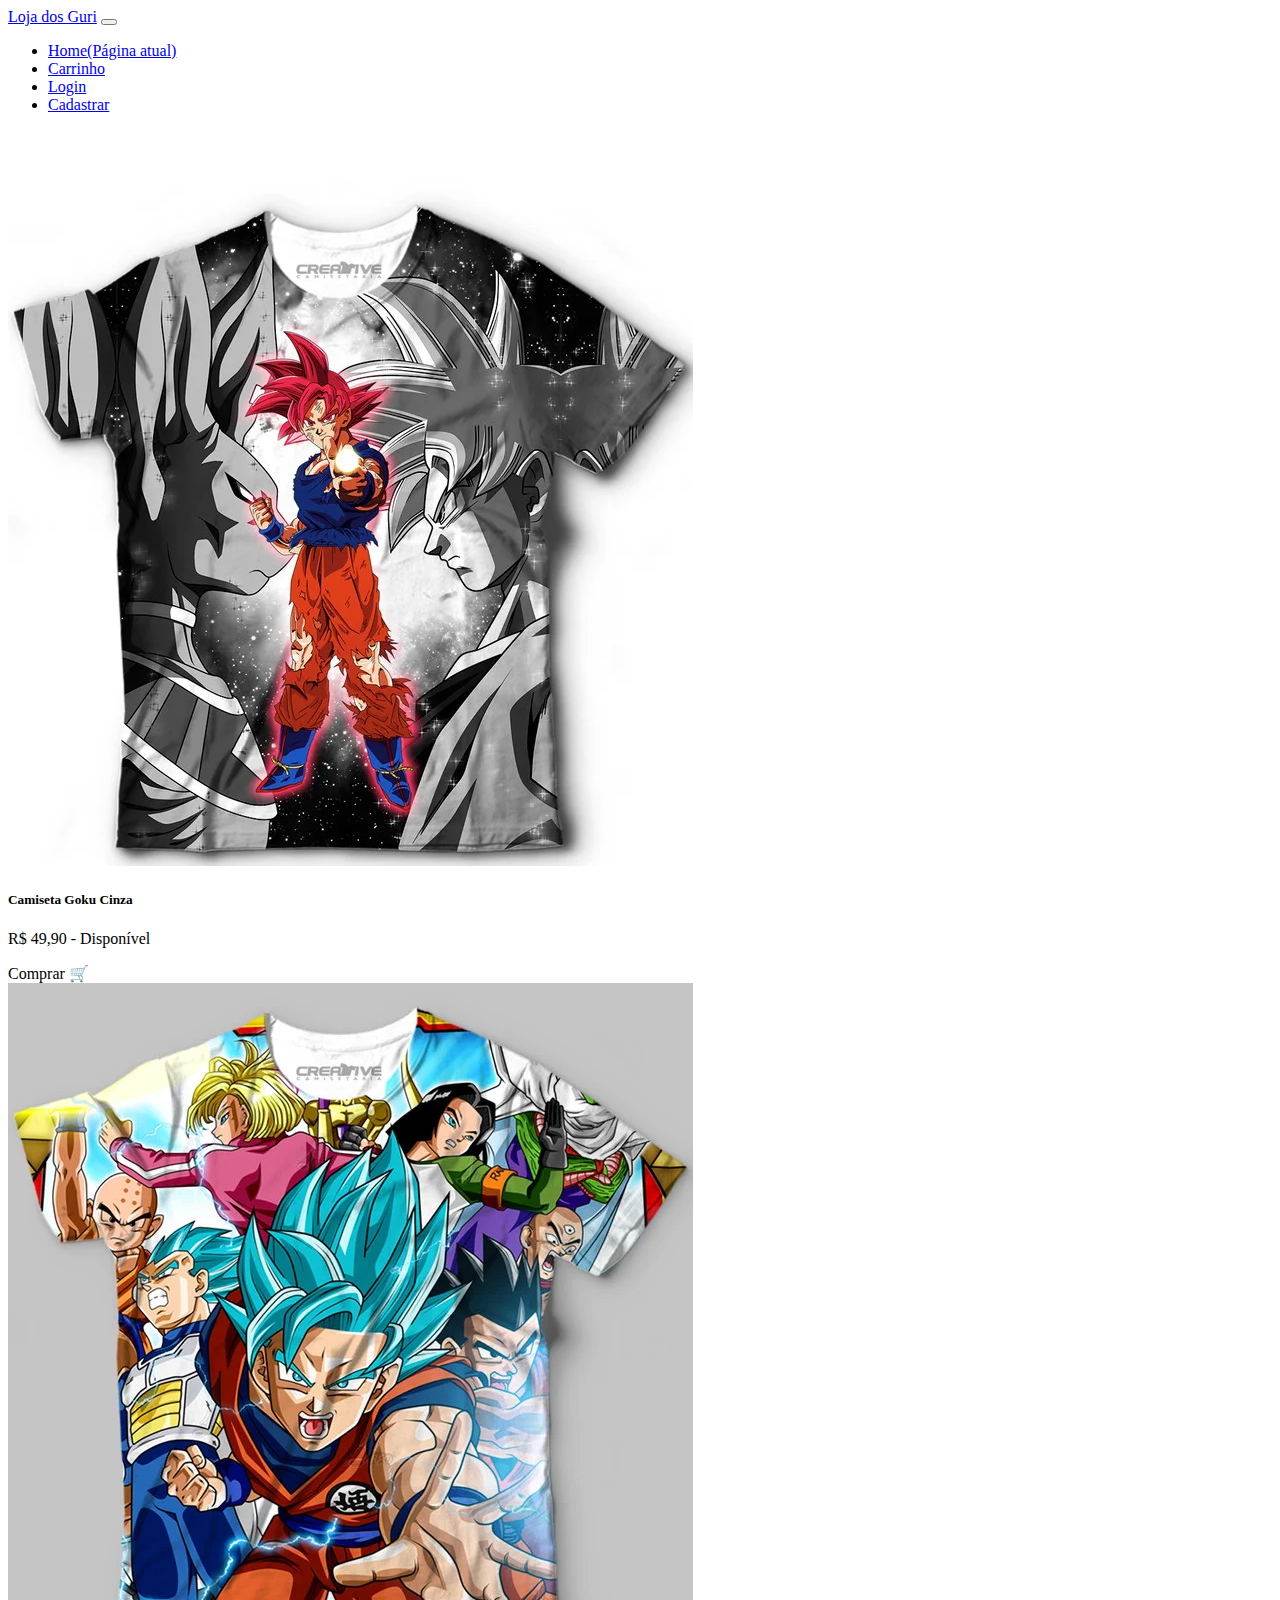
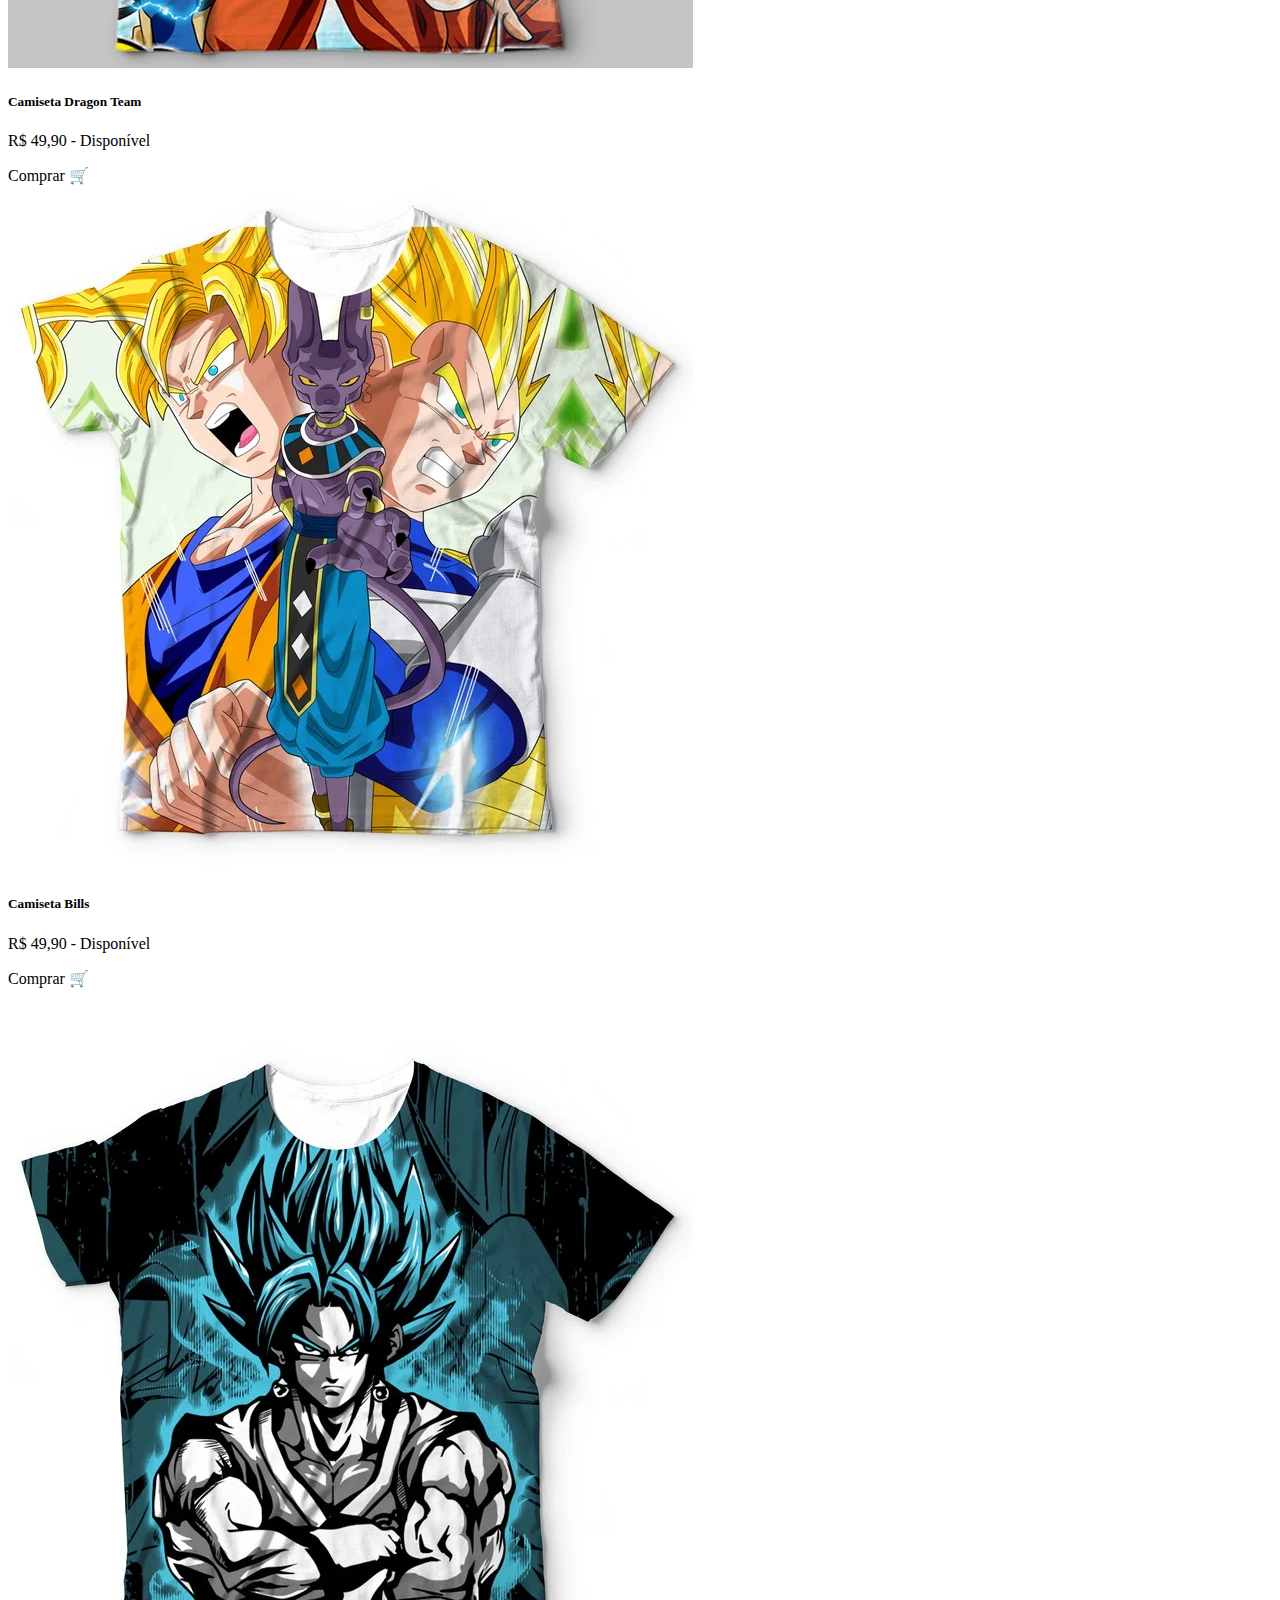
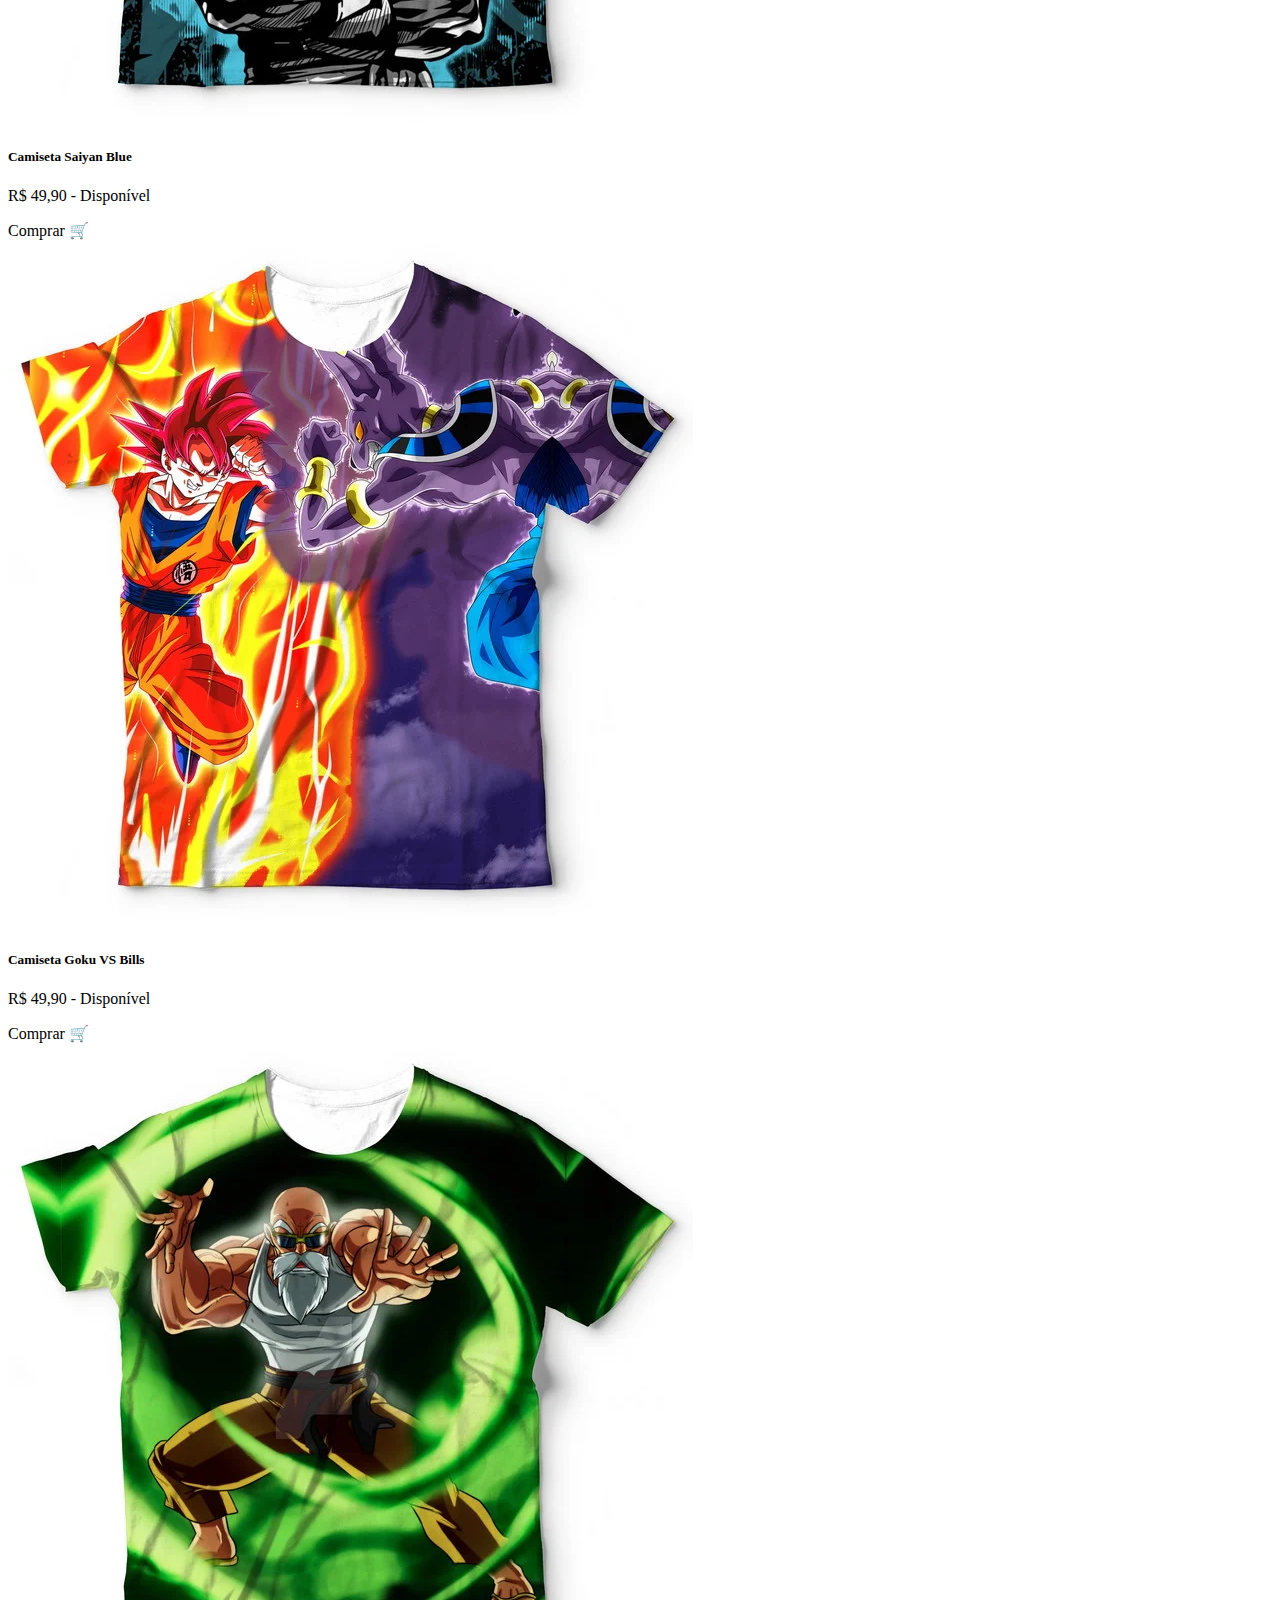
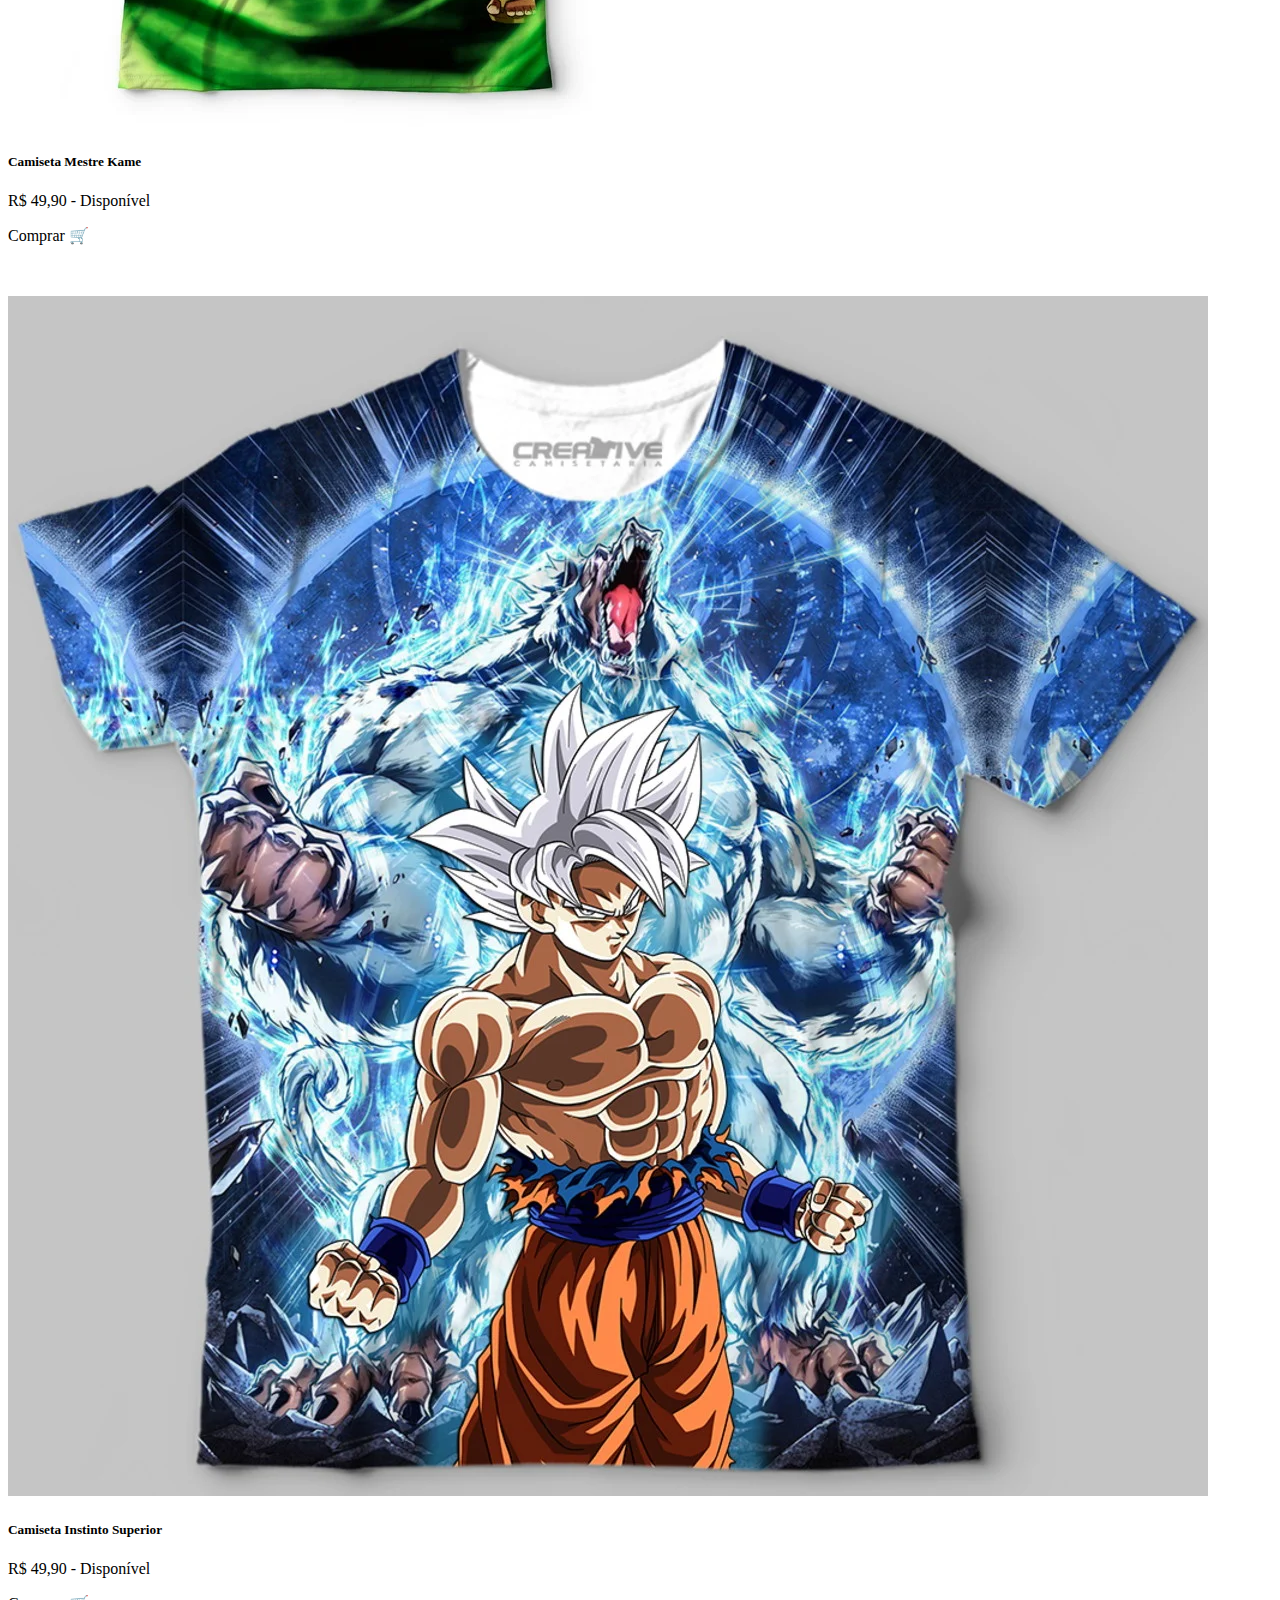
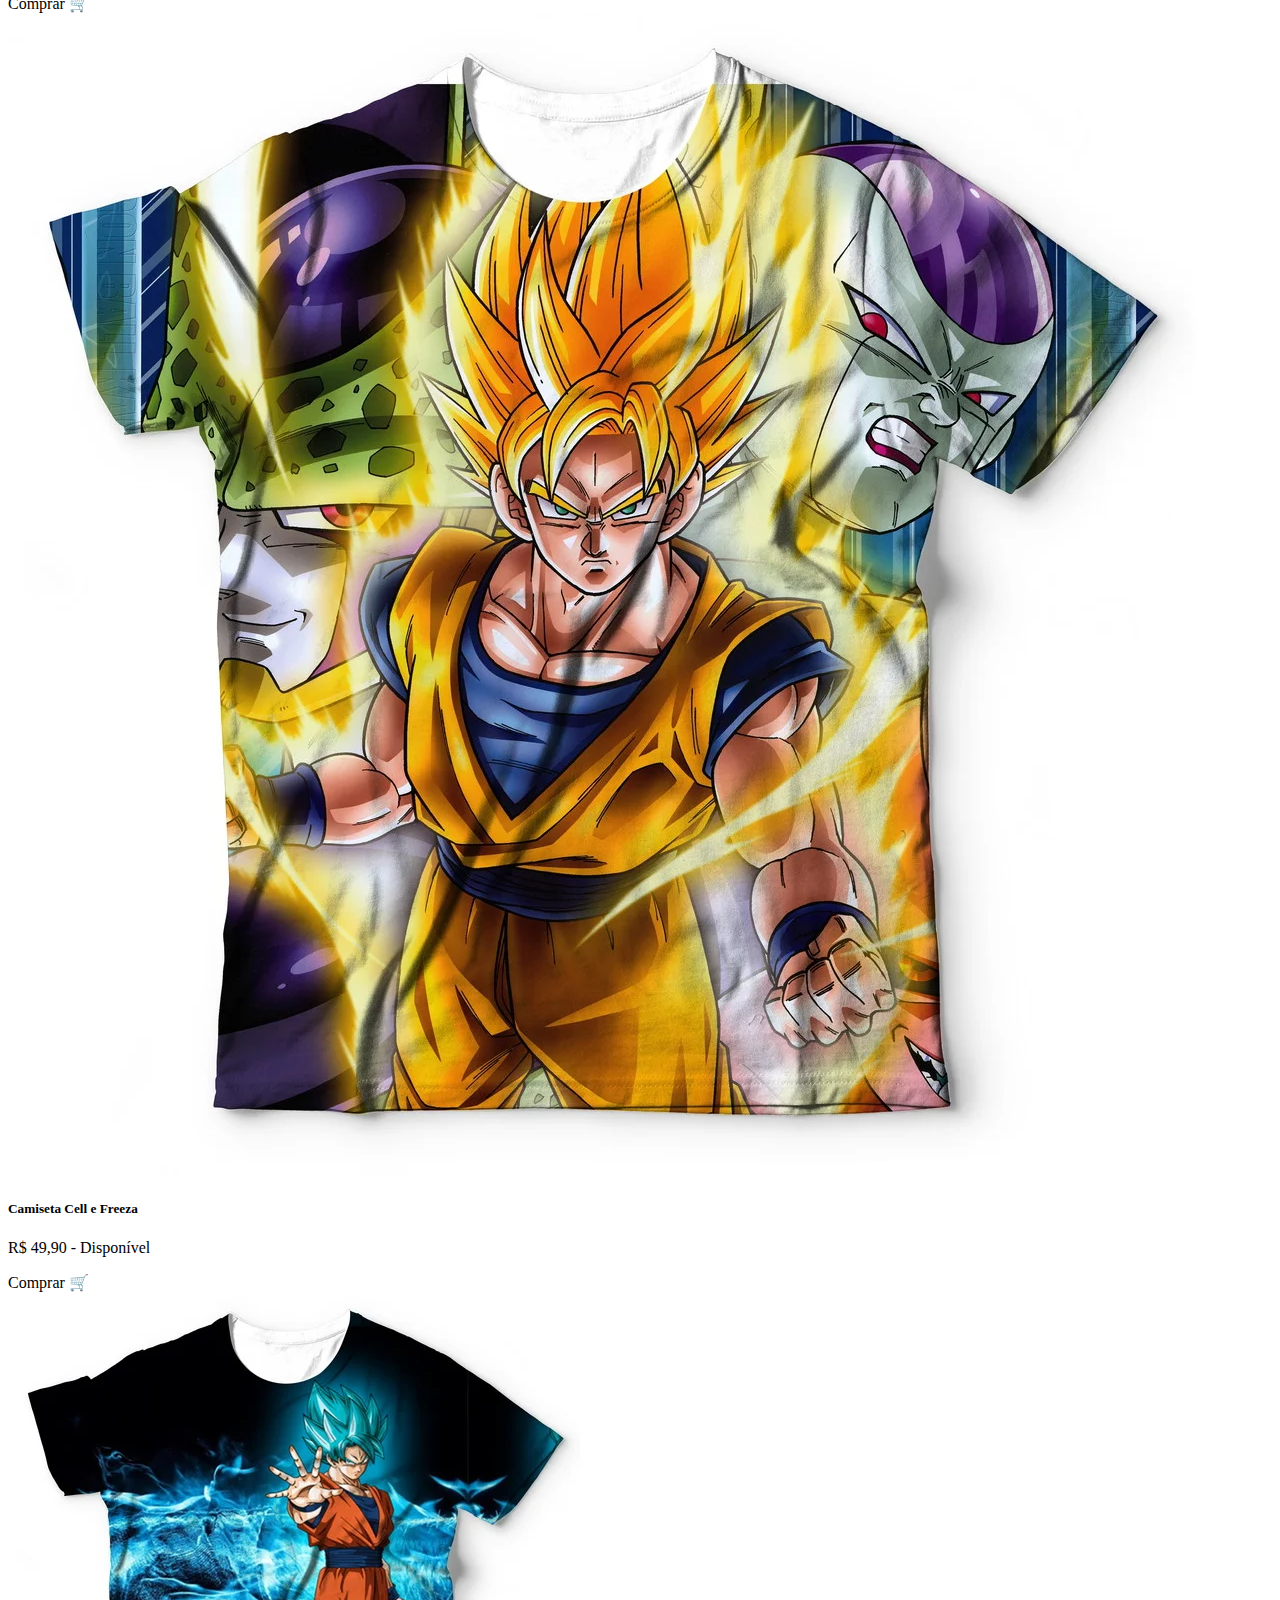
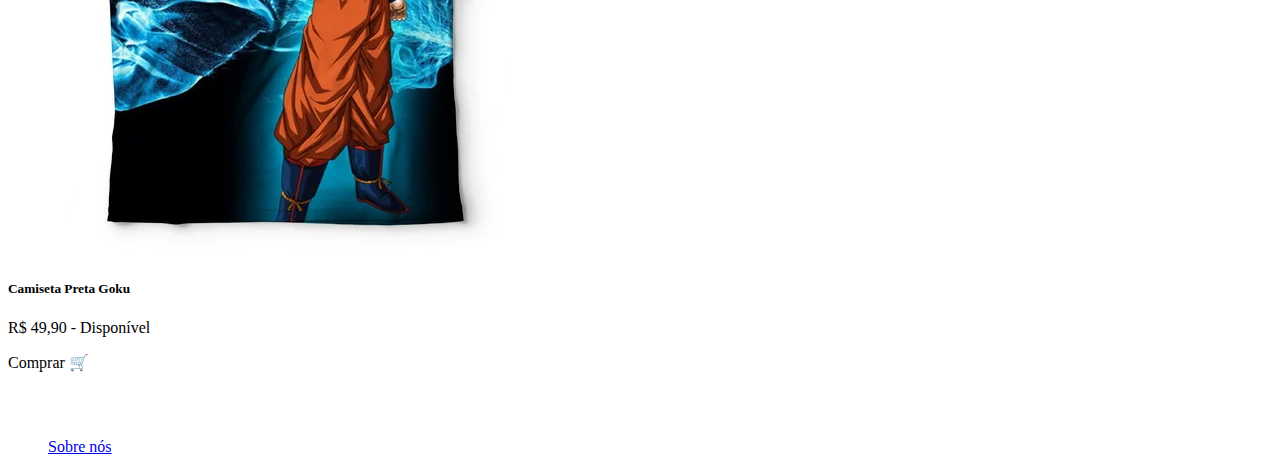
==== index.html @ 98f268ba "new file:   README.md 	new file:   assets/camiseta1.webp 	new file:   assets/camiseta2.webp 	new fil" ====
<!DOCTYPE html>
<html lang="en">
<head>
    <meta charset="UTF-8">
    <meta name="viewport" content="width=device-width, initial-scale=1.0">
    <title>Loja dos Guri</title>

    <link rel="stylesheet" href="https://stackpath.bootstrapcdn.com/bootstrap/4.1.3/css/bootstrap.min.css" integrity="sha384-MCw98/SFnGE8fJT3GXwEOngsV7Zt27NXFoaoApmYm81iuXoPkFOJwJ8ERdknLPMO" crossorigin="anonymous">
    <link rel="stylesheet" href="assets/style.css">

    <!--Barra superior do site-->
    <nav class="navbar navbar-expand-lg navbar-dark bg-dark">
        <a class="navbar-brand" href="#">Loja dos Guri</a>
        <button class="navbar-toggler" type="button" data-toggle="collapse" data-target="#navbarNav" aria-controls="navbarNav" aria-expanded="false" aria-label="Alterna navegação">
          <span class="navbar-toggler-icon"></span>
        </button>
        <div class="collapse navbar-collapse" id="navbarNav">
          <ul class="navbar-nav">
            <li class="nav-item active">
              <a class="nav-link" href="#">Home<span class="sr-only">(Página atual)</span></a>
            </li>
            <li class="nav-item">
              <a class="nav-link" href="carrinho.html">Carrinho</a>
            </li>
            <li class="nav-item">
              <a class="nav-link" href="login.html">Login</a>
            </li>
            <li class="nav-item">
              <a class="nav-link" href="cadastro.html">Cadastrar</a>
            </li>
          </ul>
        </div>
      </nav>

      


      <!--Barra lateral-->
      

</head>

<!--Corpo do arquivo-->
<body>

  <!--Tabela das roupas-->

  <div class="container">
    <div class="row">
      <div class="col-sm">
        <div class="card" style="width: 18rem;">
          <img src="assets/camiseta1.webp" class="card-img-top" alt="...">
          <div class="card-body">
            <h5 class="card-title">Camiseta Goku Cinza</h5>
            <p class="card-text">R$ 49,90 - Disponível</p>
            <a id="1" class="btn btn-danger" onclick="comprar(id)">Comprar 🛒</a>
          </div>
        </div>
      </div>
      <div class="col-sm">
        <div class="card" style="width: 18rem;">
          <img src="assets/camiseta2.webp" class="card-img-top" alt="...">
          <div class="card-body">
            <h5 class="card-title">Camiseta Dragon Team</h5>
            <p class="card-text">R$ 49,90 - Disponível</p>
            <a id="2" class="btn btn-danger" onclick="comprar(id)">Comprar 🛒</a>
          </div>
        </div>
      </div>
      <div class="col-sm">
        <div class="card" style="width: 18rem;">
          <img src="assets/camiseta3.webp" class="card-img-top" alt="...">
          <div class="card-body">
            <h5 class="card-title">Camiseta Bills</h5>
            <p class="card-text">R$ 49,90 - Disponível</p>
            <a id="3" class="btn btn-danger" onclick="comprar(id)">Comprar 🛒</a>
          </div>
        </div>
      </div>
    </div>
  </div>

  <div class="container">
    <div class="row">
      <div class="col-sm">
        <div class="card" style="width: 18rem;">
          <img src="assets/camiseta4.webp" class="card-img-top" alt="...">
          <div class="card-body">
            <h5 class="card-title">Camiseta Saiyan Blue</h5>
            <p class="card-text">R$ 49,90 - Disponível</p>
            <a id="4" class="btn btn-danger" onclick="comprar(id)">Comprar 🛒</a>
          </div>
        </div>
      </div>
      <div class="col-sm">
        <div class="card" style="width: 18rem;">
          <img src="assets/camiseta5.webp" class="card-img-top" alt="...">
          <div class="card-body">
            <h5 class="card-title">Camiseta Goku VS Bills</h5>
            <p class="card-text">R$ 49,90 - Disponível</p>
            <a id="5" class="btn btn-danger" onclick="comprar(id)">Comprar 🛒</a>
          </div>
        </div>
      </div>
      <div class="col-sm">
        <div class="card" style="width: 18rem;">
          <img src="assets/camiseta6.webp" class="card-img-top" alt="...">
          <div class="card-body">
            <h5 class="card-title">Camiseta Mestre Kame</h5>
            <p class="card-text">R$ 49,90 - Disponível</p>
            <a id="6" class="btn btn-danger" onclick="comprar(id)">Comprar 🛒</a>
          </div>
        </div>
      </div>
    </div>
  </div>

  <div class="container">
    <div class="row">
      <div class="col-sm">
        <div class="card" style="width: 18rem;">
          <img src="assets/camiseta7.webp" class="card-img-top" alt="...">
          <div class="card-body">
            <h5 class="card-title">Camiseta Instinto Superior</h5>
            <p class="card-text">R$ 49,90 - Disponível</p>
            <a id="7" class="btn btn-danger" onclick="comprar(id)">Comprar 🛒</a>
          </div>
        </div>
      </div>
      <div class="col-sm">
        <div class="card" style="width: 18rem;">
          <img src="assets/camiseta8.webp" class="card-img-top" alt="...">
          <div class="card-body">
            <h5 class="card-title">Camiseta Cell e Freeza</h5>
            <p class="card-text">R$ 49,90 - Disponível</p>
            <a id="8" class="btn btn-danger" onclick="comprar(id)">Comprar 🛒</a>
          </div>
        </div>
      </div>
      <div class="col-sm">
        <div class="card" style="width: 18rem;">
          <img src="assets/camiseta9.webp" class="card-img-top" alt="...">
          <div class="card-body">
            <h5 class="card-title">Camiseta Preta Goku</h5>
            <p class="card-text">R$ 49,90 - Disponível</p>
            <a id="9" class="btn btn-danger" onclick="comprar(id)">Comprar 🛒</a>
          </div>
        </div>
      </div>
    </div>
  </div>

  <!--JavaScript do Bootstrap-->
  <script src="https://code.jquery.com/jquery-3.3.1.slim.min.js" integrity="sha384-q8i/X+965DzO0rT7abK41JStQIAqVgRVzpbzo5smXKp4YfRvH+8abtTE1Pi6jizo" crossorigin="anonymous"></script>
  <script src="https://cdnjs.cloudflare.com/ajax/libs/popper.js/1.14.3/umd/popper.min.js" integrity="sha384-ZMP7rVo3mIykV+2+9J3UJ46jBk0WLaUAdn689aCwoqbBJiSnjAK/l8WvCWPIPm49" crossorigin="anonymous"></script>
  <script src="https://stackpath.bootstrapcdn.com/bootstrap/4.1.3/js/bootstrap.min.js" integrity="sha384-ChfqqxuZUCnJSK3+MXmPNIyE6ZbWh2IMqE241rYiqJxyMiZ6OW/JmZQ5stwEULTy" crossorigin="anonymous"></script>
  <script src="compra.js"></script>  
</body>



<footer>

  <ul class="nav justify-content-center">
    <a class="nav-link active" href="sobrenos.html">Sobre nós</a>
  </ul>

</footer>
</html>
---- assets/style.css ----
.container {
    padding-top: 4%;
}

.nav {
    padding-top: 4%;
}

.texto_sobrenos {
    padding-left: 15%;
    padding-right: 15%;
    padding-top: 5%;
}

.form {
    display: flex;
    justify-content: center;
    padding-top: 10%;
}
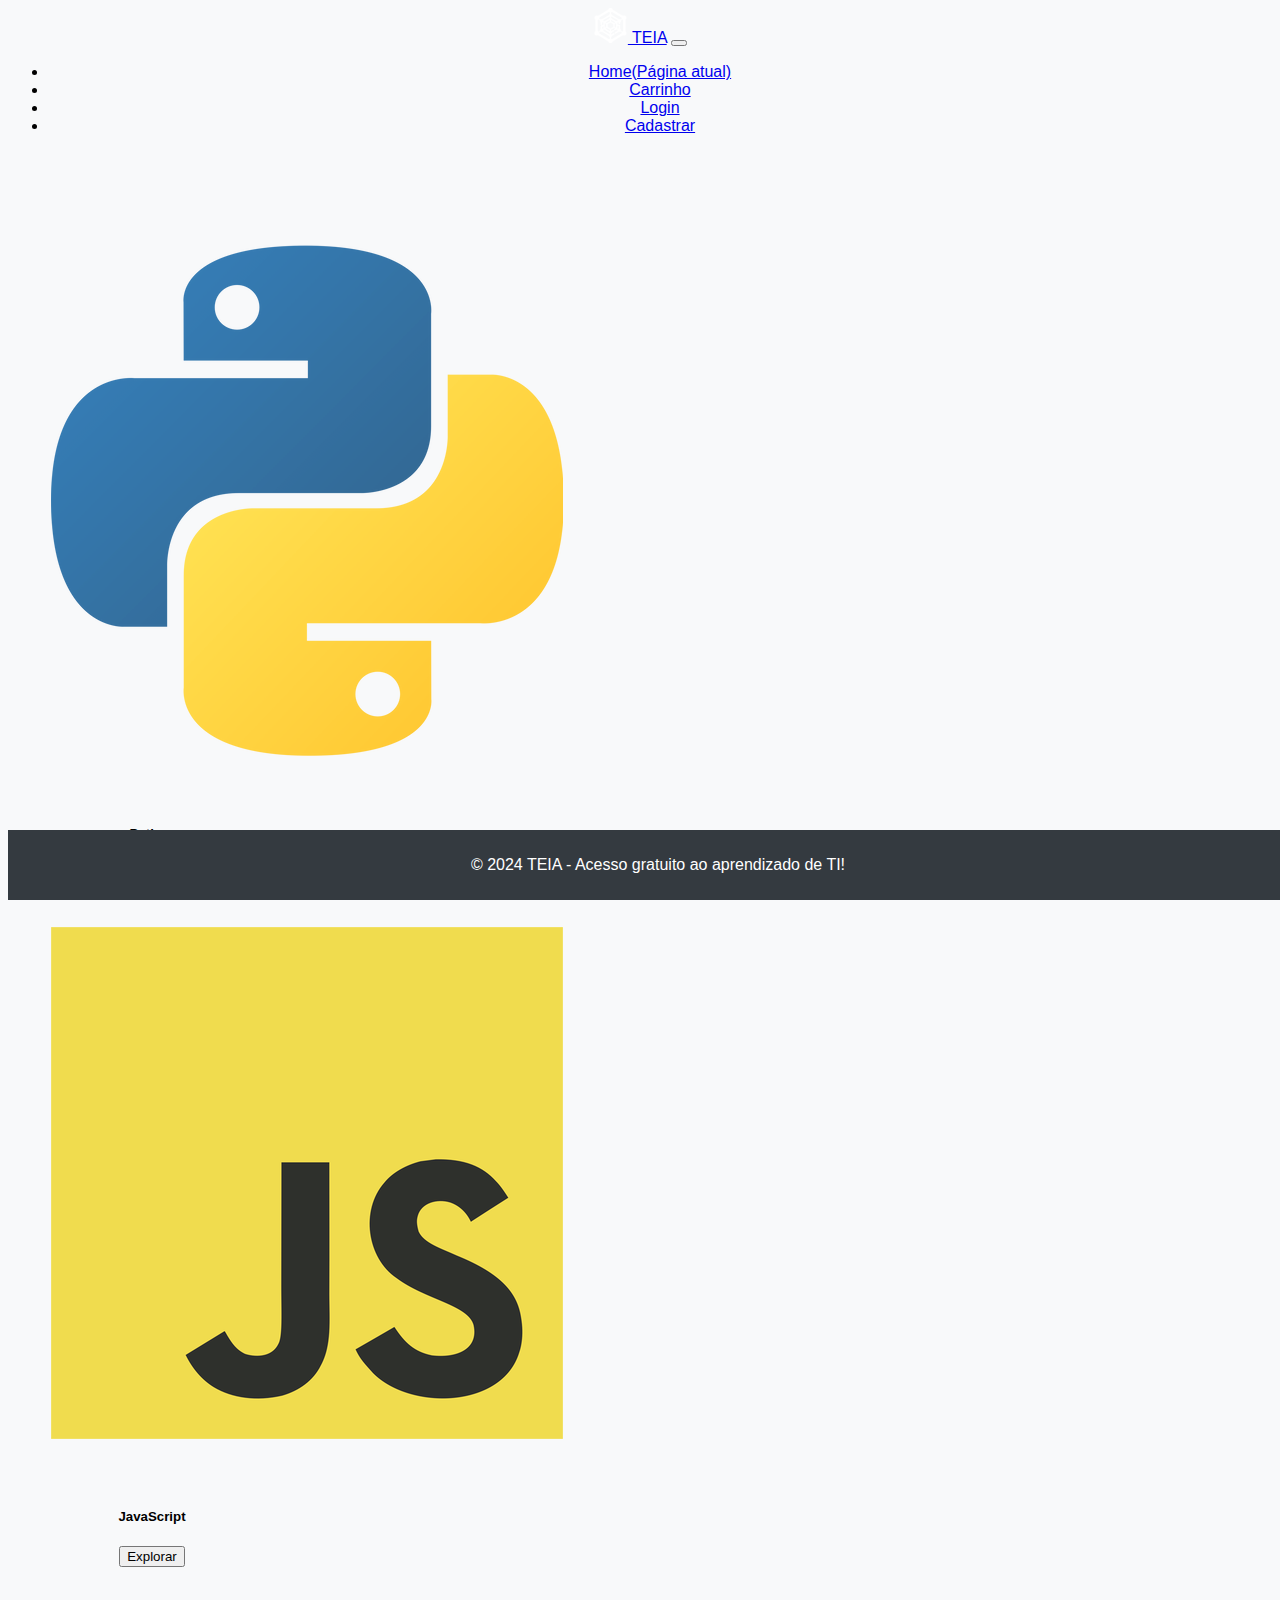
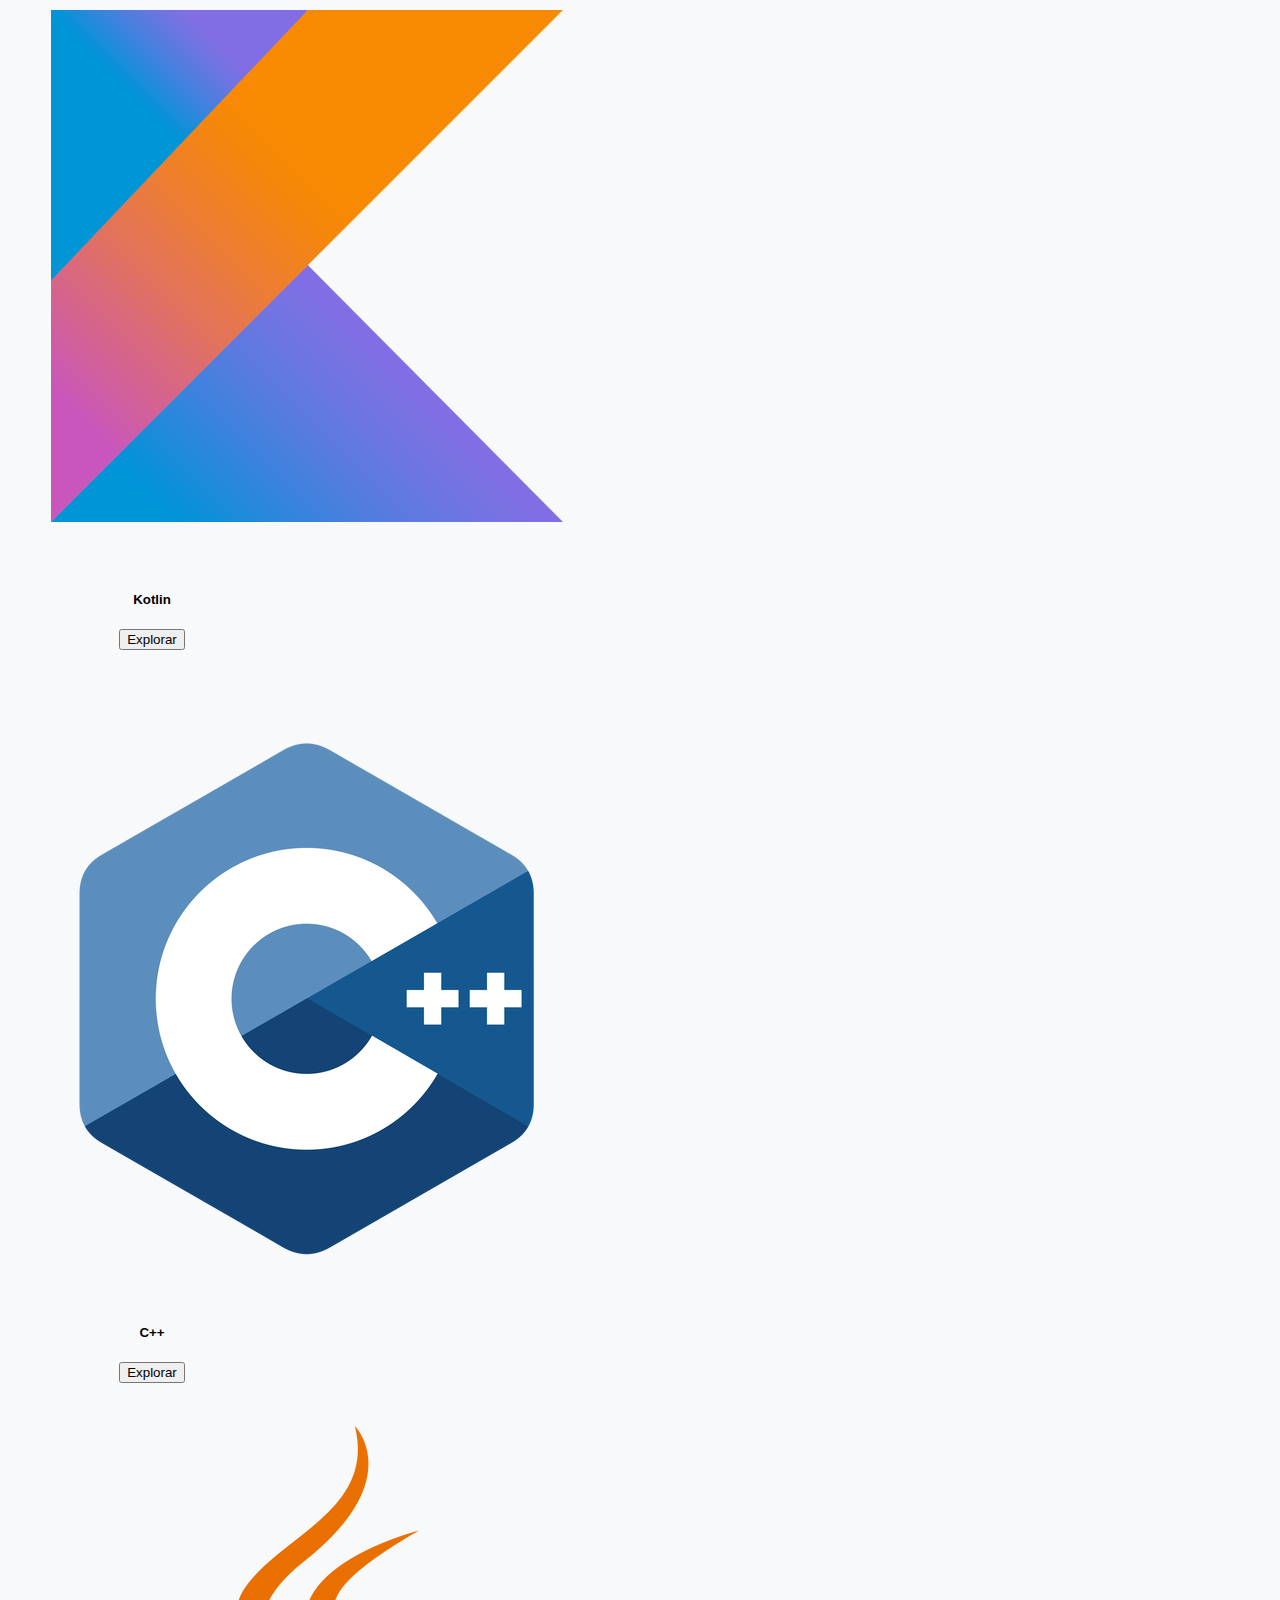
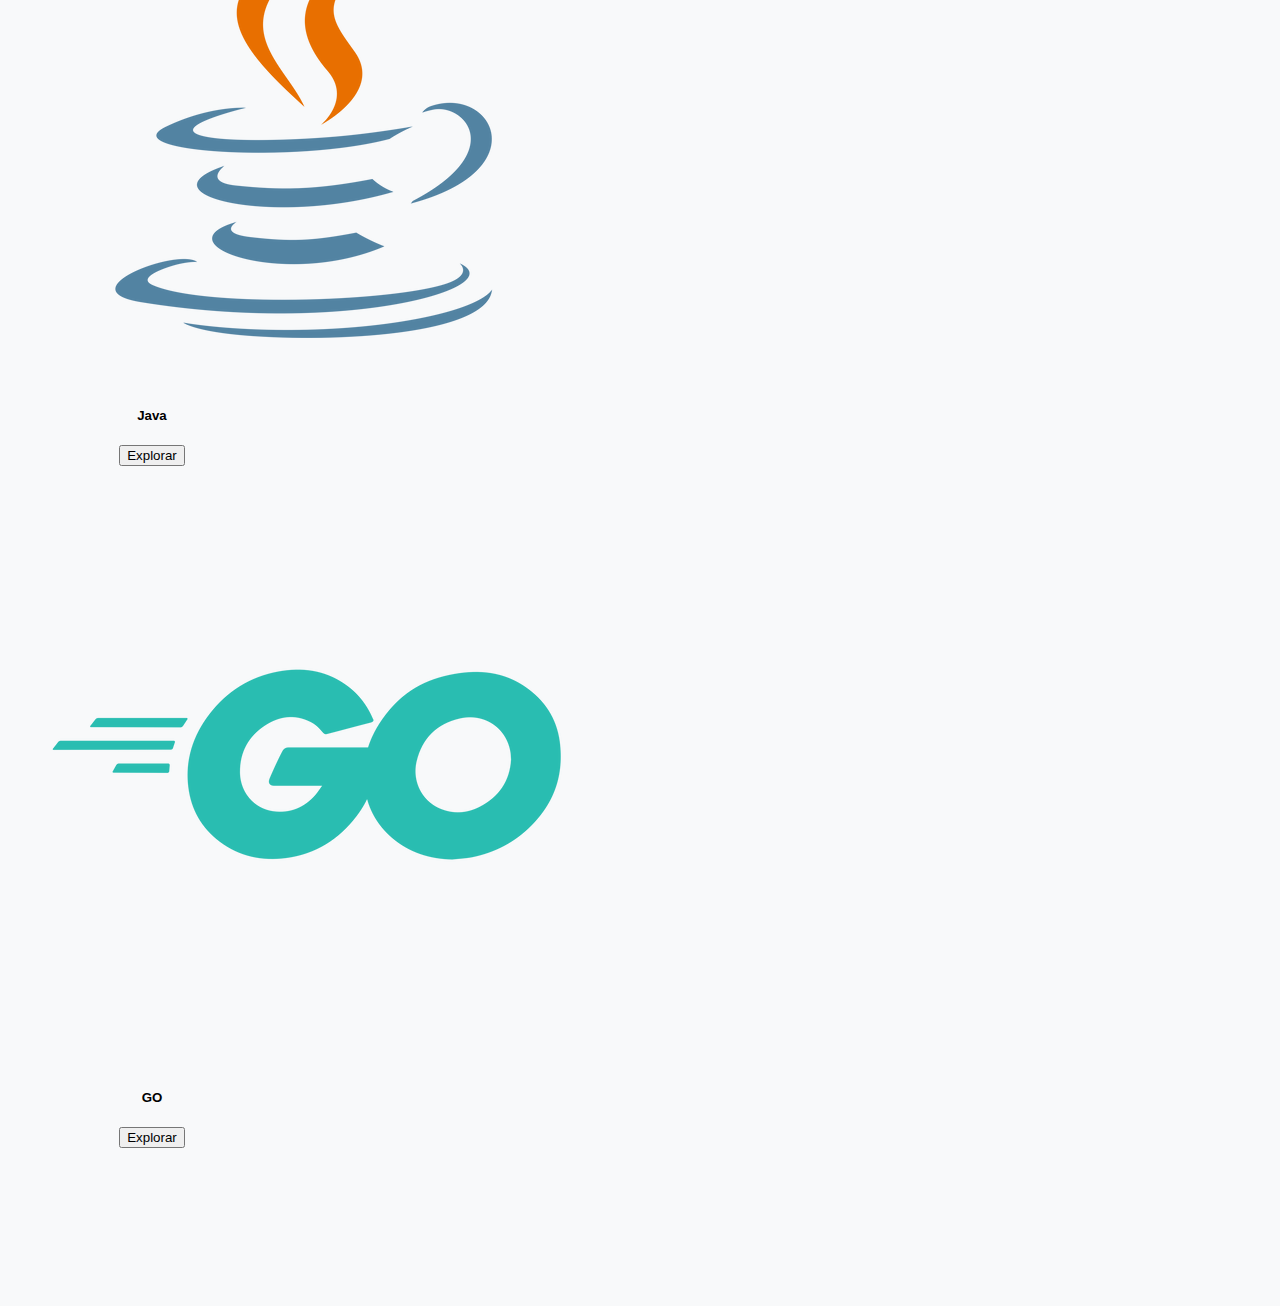
==== commit e9172f71: "modified:   assets/style.css 	modified:   index.html 	modified:   login.html 	modified:   login.js" ====
--- a/index.html
+++ b/index.html
@@ -10,7 +10,10 @@
 
     <!--Barra superior do site-->
     <nav class="navbar navbar-expand-lg navbar-dark bg-dark">
-        <a class="navbar-brand" href="#">Loja dos Guri</a>
+      <a class="navbar-brand" href="#">
+        <img src="assets/logo2.png" alt="Bootstrap" width="35" height="35">
+      </a>  
+        <a class="navbar-brand" href="#">TEIA</a>
         <button class="navbar-toggler" type="button" data-toggle="collapse" data-target="#navbarNav" aria-controls="navbarNav" aria-expanded="false" aria-label="Alterna navegação">
           <span class="navbar-toggler-icon"></span>
         </button>
@@ -32,118 +35,75 @@
         </div>
       </nav>
 
-      
-
-
-      <!--Barra lateral-->
-      
-
 </head>
 
 <!--Corpo do arquivo-->
 <body>
-
-  <!--Tabela das roupas-->
-
+  <!--Tabela dos cursos-->
   <div class="container">
     <div class="row">
       <div class="col-sm">
         <div class="card" style="width: 18rem;">
-          <img src="assets/camiseta1.webp" class="card-img-top" alt="...">
+          <img src="assets/python_512x512.png" class="card-img-top" alt="...">
           <div class="card-body">
-            <h5 class="card-title">Camiseta Goku Cinza</h5>
-            <p class="card-text">R$ 49,90 - Disponível</p>
-            <a id="1" class="btn btn-danger" onclick="comprar(id)">Comprar 🛒</a>
+            <h5 class="card-title">Python</h5>
+            <p class="card-text"></p>
+            <button type="button "class="btn btn-dark">Explorar</a>
           </div>
         </div>
       </div>
       <div class="col-sm">
         <div class="card" style="width: 18rem;">
-          <img src="assets/camiseta2.webp" class="card-img-top" alt="...">
+          <img src="assets/javascript_512x512.png" class="card-img-top" alt="...">
           <div class="card-body">
-            <h5 class="card-title">Camiseta Dragon Team</h5>
-            <p class="card-text">R$ 49,90 - Disponível</p>
-            <a id="2" class="btn btn-danger" onclick="comprar(id)">Comprar 🛒</a>
+            <h5 class="card-title">JavaScript</h5>
+            <p class="card-text"></p>
+            <button type="button "class="btn btn-dark">Explorar</a>
           </div>
         </div>
       </div>
       <div class="col-sm">
         <div class="card" style="width: 18rem;">
-          <img src="assets/camiseta3.webp" class="card-img-top" alt="...">
+          <img src="assets/kotlin_512x512.png" class="card-img-top" alt="...">
           <div class="card-body">
-            <h5 class="card-title">Camiseta Bills</h5>
-            <p class="card-text">R$ 49,90 - Disponível</p>
-            <a id="3" class="btn btn-danger" onclick="comprar(id)">Comprar 🛒</a>
+            <h5 class="card-title">Kotlin</h5>
+            <p class="card-text"></p>
+            <button type="button "class="btn btn-dark">Explorar</a>
           </div>
         </div>
       </div>
     </div>
   </div>
 
-  <div class="container">
+  <div class="container cotainer-botton">
     <div class="row">
       <div class="col-sm">
         <div class="card" style="width: 18rem;">
-          <img src="assets/camiseta4.webp" class="card-img-top" alt="...">
+          <img src="assets/cpp_512x512.png" class="card-img-top" alt="...">
           <div class="card-body">
-            <h5 class="card-title">Camiseta Saiyan Blue</h5>
-            <p class="card-text">R$ 49,90 - Disponível</p>
-            <a id="4" class="btn btn-danger" onclick="comprar(id)">Comprar 🛒</a>
+            <h5 class="card-title">C++</h5>
+            <p class="card-text"></p>
+            <button type="button "class="btn btn-dark">Explorar</a>
           </div>
         </div>
       </div>
       <div class="col-sm">
         <div class="card" style="width: 18rem;">
-          <img src="assets/camiseta5.webp" class="card-img-top" alt="...">
+          <img src="assets/java_512x512.png" class="card-img-top" alt="...">
           <div class="card-body">
-            <h5 class="card-title">Camiseta Goku VS Bills</h5>
-            <p class="card-text">R$ 49,90 - Disponível</p>
-            <a id="5" class="btn btn-danger" onclick="comprar(id)">Comprar 🛒</a>
+            <h5 class="card-title">Java</h5>
+            <p class="card-text"></p>
+            <button type="button "class="btn btn-dark">Explorar</a>
           </div>
         </div>
       </div>
       <div class="col-sm">
         <div class="card" style="width: 18rem;">
-          <img src="assets/camiseta6.webp" class="card-img-top" alt="...">
+          <img src="assets/go_512x512.png" class="card-img-top" alt="...">
           <div class="card-body">
-            <h5 class="card-title">Camiseta Mestre Kame</h5>
-            <p class="card-text">R$ 49,90 - Disponível</p>
-            <a id="6" class="btn btn-danger" onclick="comprar(id)">Comprar 🛒</a>
-          </div>
-        </div>
-      </div>
-    </div>
-  </div>
-
-  <div class="container">
-    <div class="row">
-      <div class="col-sm">
-        <div class="card" style="width: 18rem;">
-          <img src="assets/camiseta7.webp" class="card-img-top" alt="...">
-          <div class="card-body">
-            <h5 class="card-title">Camiseta Instinto Superior</h5>
-            <p class="card-text">R$ 49,90 - Disponível</p>
-            <a id="7" class="btn btn-danger" onclick="comprar(id)">Comprar 🛒</a>
-          </div>
-        </div>
-      </div>
-      <div class="col-sm">
-        <div class="card" style="width: 18rem;">
-          <img src="assets/camiseta8.webp" class="card-img-top" alt="...">
-          <div class="card-body">
-            <h5 class="card-title">Camiseta Cell e Freeza</h5>
-            <p class="card-text">R$ 49,90 - Disponível</p>
-            <a id="8" class="btn btn-danger" onclick="comprar(id)">Comprar 🛒</a>
-          </div>
-        </div>
-      </div>
-      <div class="col-sm">
-        <div class="card" style="width: 18rem;">
-          <img src="assets/camiseta9.webp" class="card-img-top" alt="...">
-          <div class="card-body">
-            <h5 class="card-title">Camiseta Preta Goku</h5>
-            <p class="card-text">R$ 49,90 - Disponível</p>
-            <a id="9" class="btn btn-danger" onclick="comprar(id)">Comprar 🛒</a>
+            <h5 class="card-title">GO</h5>
+            <p class="card-text"></p>
+            <button type="button "class="btn btn-dark">Explorar</a>
           </div>
         </div>
       </div>
@@ -161,9 +121,9 @@
 
 <footer>
 
-  <ul class="nav justify-content-center">
-    <a class="nav-link active" href="sobrenos.html">Sobre nós</a>
-  </ul>
+    <div class="footer">
+        <p>&copy; 2024 TEIA - Acesso gratuito ao aprendizado de TI!</p>
+    </div>
 
 </footer>
 </html>--- a/assets/style.css
+++ b/assets/style.css
@@ -17,4 +17,57 @@
     display: flex;
     justify-content: center;
     padding-top: 10%;
+}
+
+.footer {
+    background-color: #343a40;
+    color: white;
+    padding: 10px;
+    position: fixed;
+    width: 100%;
+    bottom: 0;
+}
+
+body {
+    font-family: Arial, sans-serif;
+    background-color: #f8f9fa;
+    text-align: center;
+}
+
+.logo {
+    margin-top: 50px;
+}
+
+.logo img {
+    width: 150px;
+}
+
+.slogan {
+    font-size: 20px;
+    margin: 20px 0;
+}
+
+.card-img-top {
+    padding: 15%;
+}
+
+.login-container {
+    background-color: #343a40;
+    color: white;
+    border-radius: 10px;
+    padding: 30px;
+    margin: 30px auto;
+    width: 300px;
+}
+
+.login-container input {
+    margin-bottom: 10px;
+}
+
+.login-container button {
+    margin-bottom: 10px;
+}
+
+.cotainer-botton {
+    padding-bottom: 150px;
 }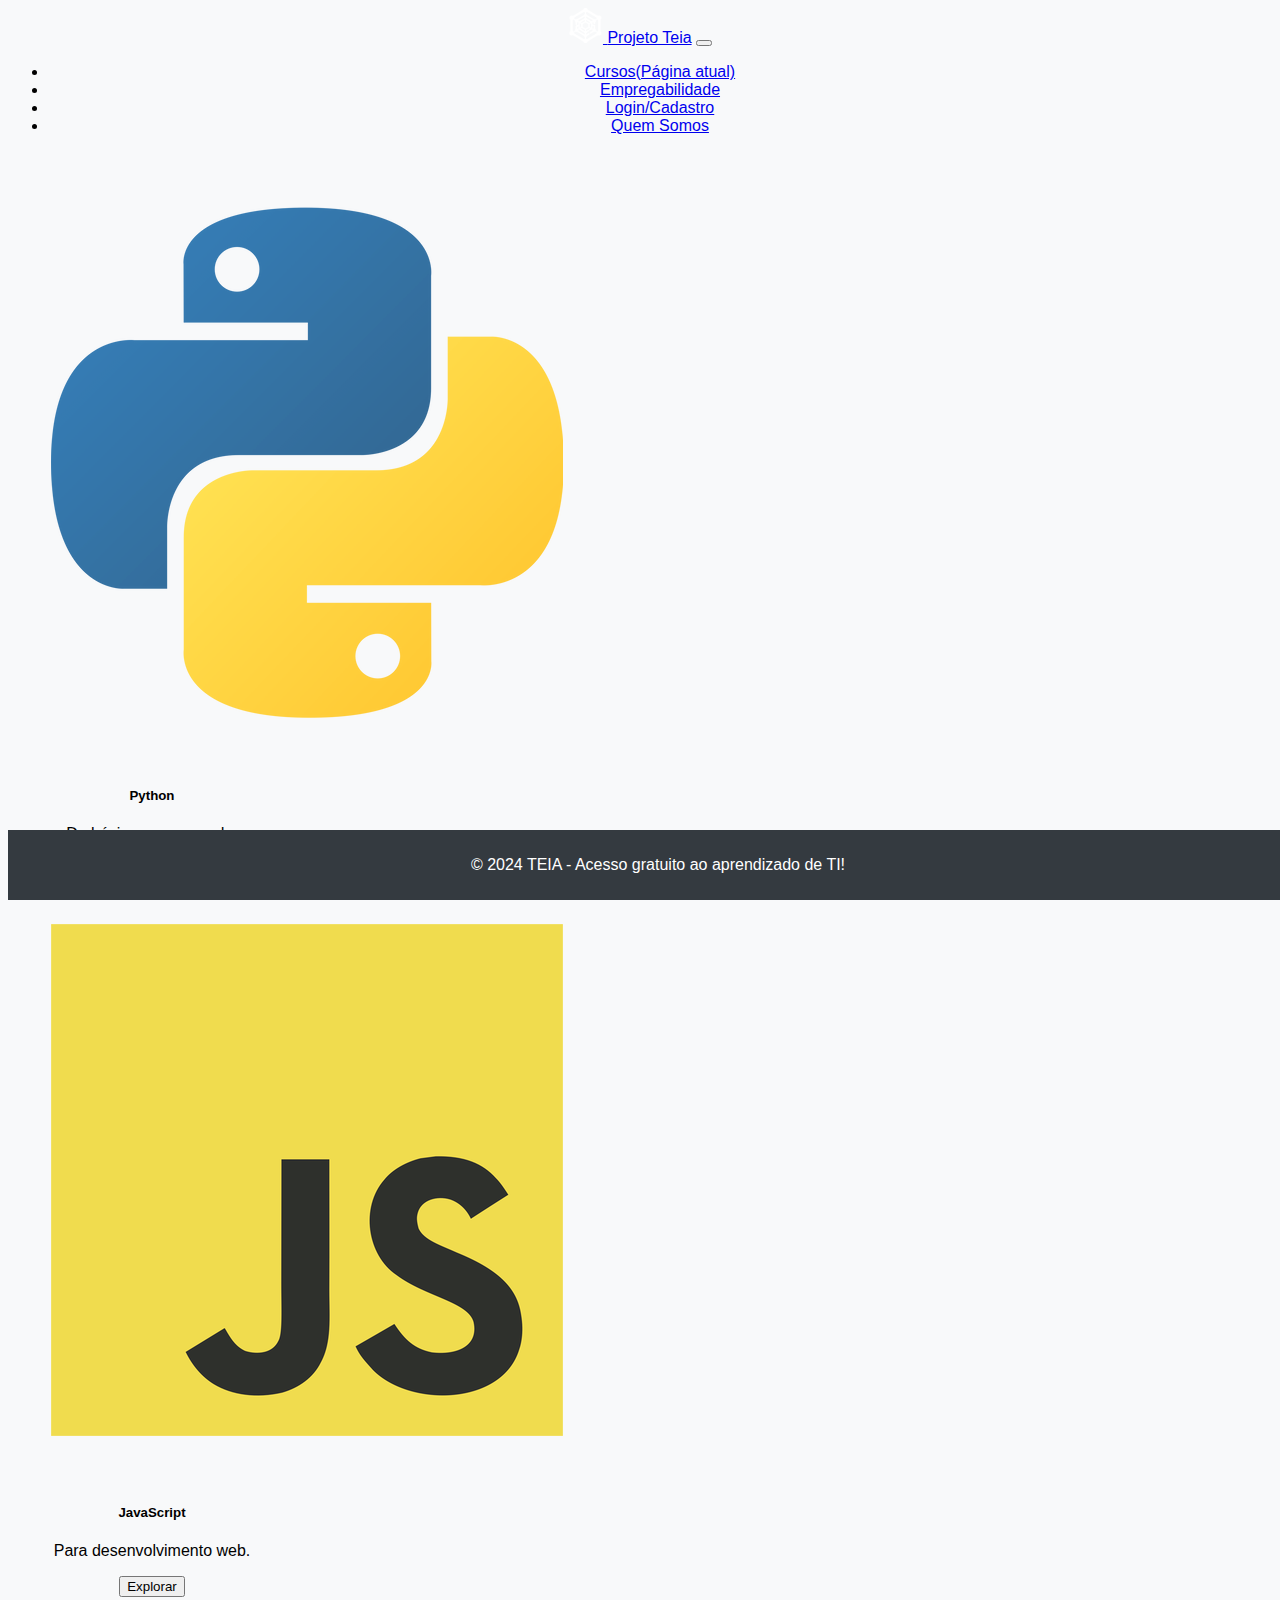
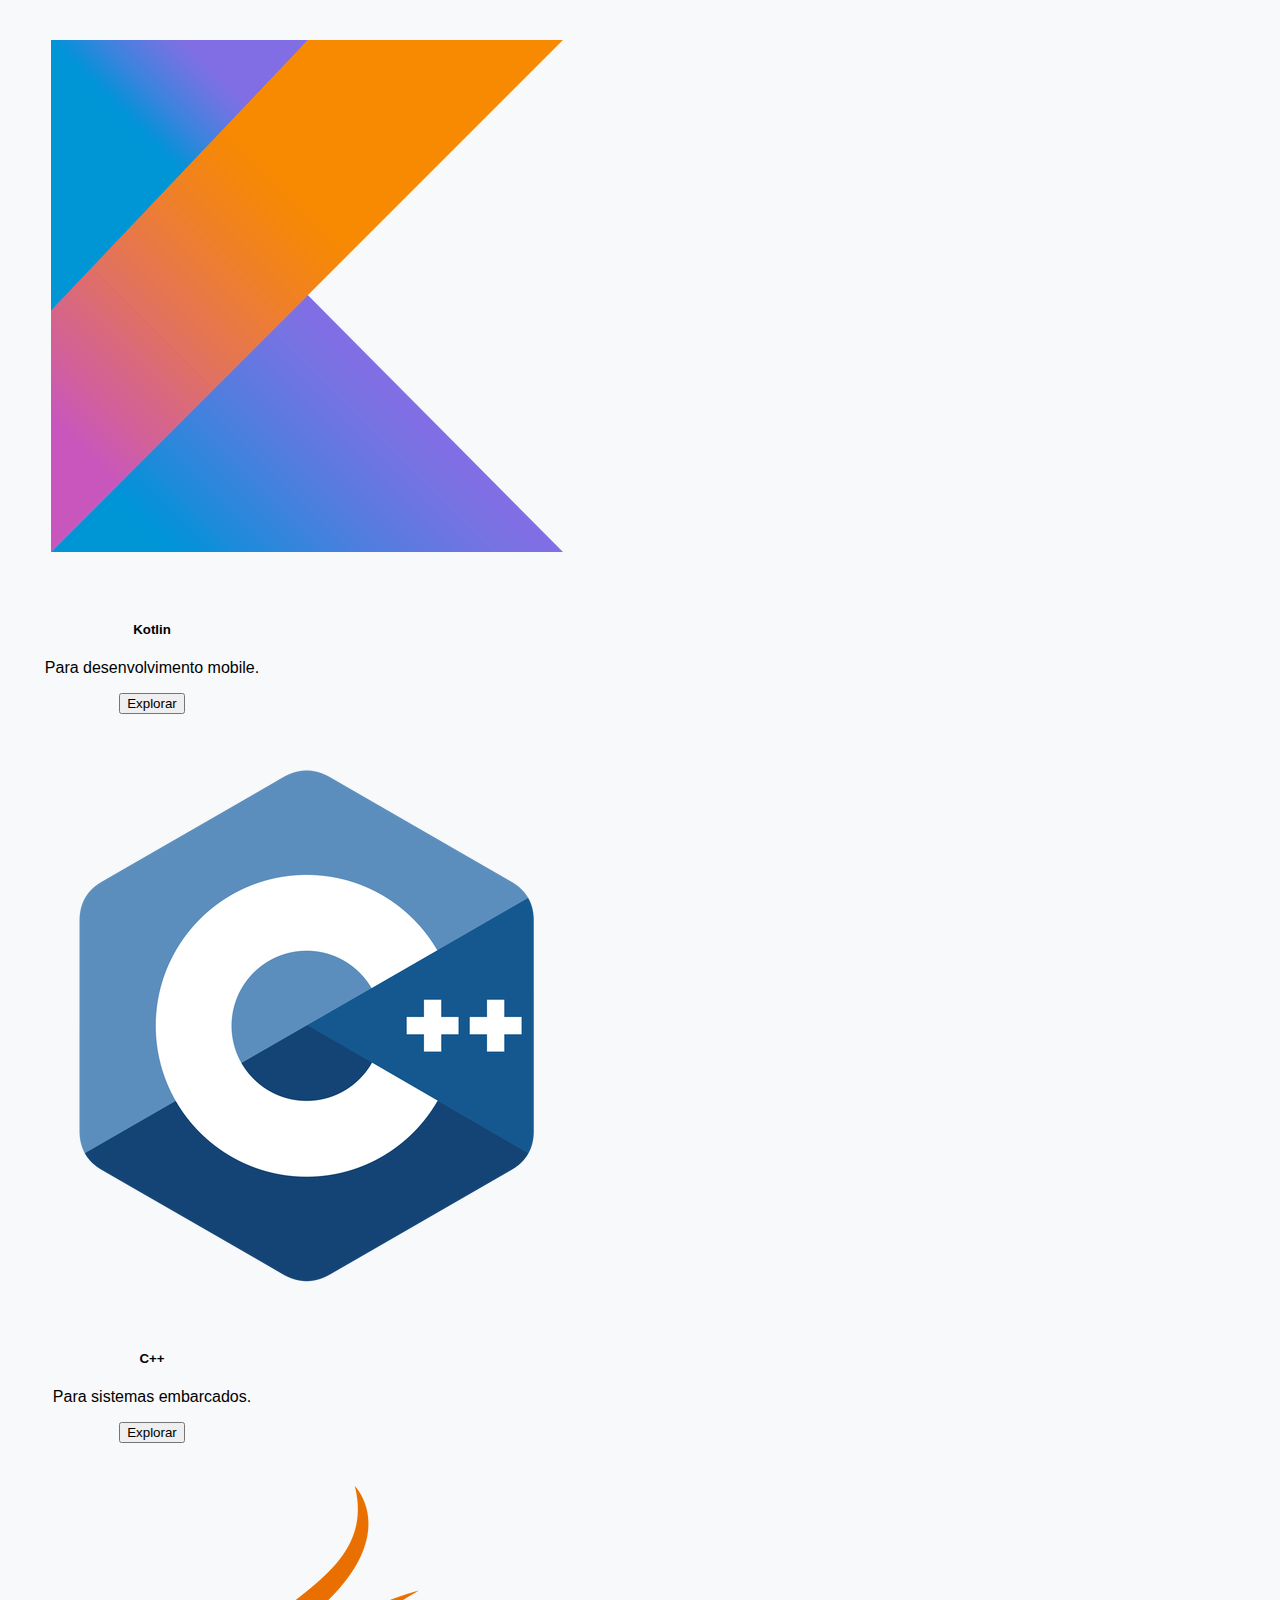
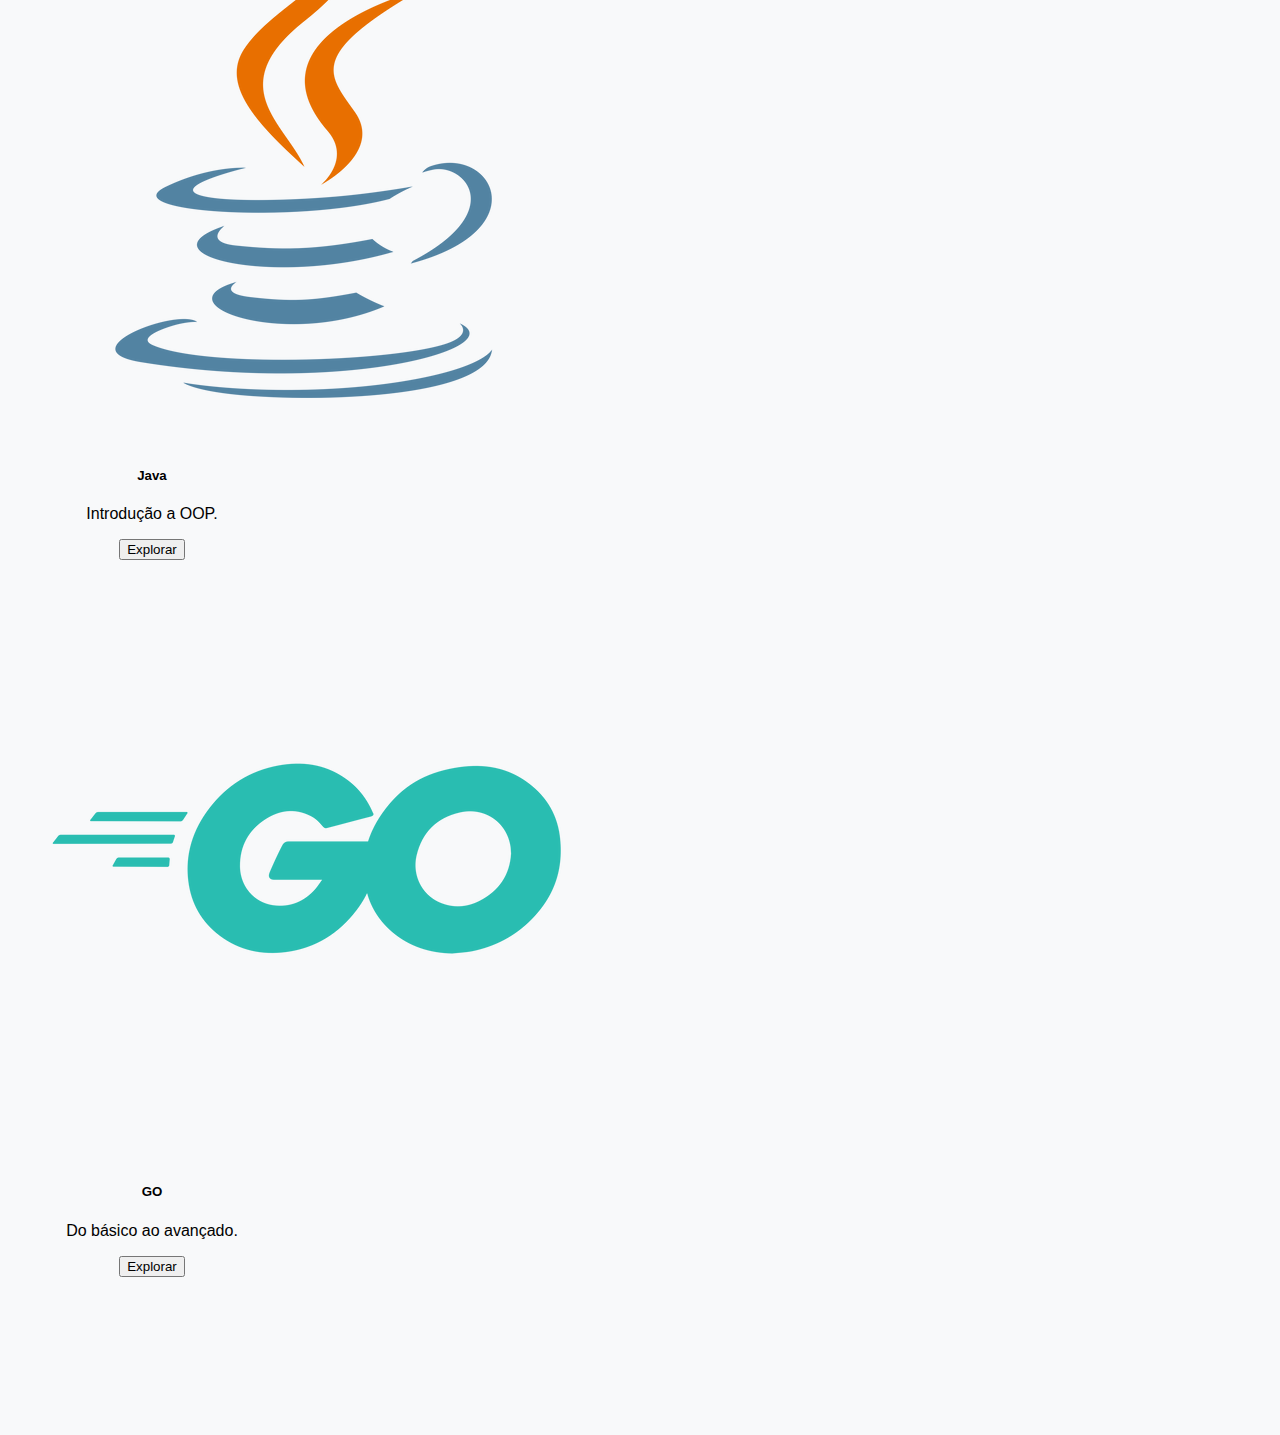
==== commit 3336d4cd: "new file:   assets/logo4.png" ====
--- a/index.html
+++ b/index.html
@@ -3,7 +3,7 @@
 <head>
     <meta charset="UTF-8">
     <meta name="viewport" content="width=device-width, initial-scale=1.0">
-    <title>Loja dos Guri</title>
+    <title>Projeto TEIA</title>
 
     <link rel="stylesheet" href="https://stackpath.bootstrapcdn.com/bootstrap/4.1.3/css/bootstrap.min.css" integrity="sha384-MCw98/SFnGE8fJT3GXwEOngsV7Zt27NXFoaoApmYm81iuXoPkFOJwJ8ERdknLPMO" crossorigin="anonymous">
     <link rel="stylesheet" href="assets/style.css">
@@ -13,27 +13,28 @@
       <a class="navbar-brand" href="#">
         <img src="assets/logo2.png" alt="Bootstrap" width="35" height="35">
       </a>  
-        <a class="navbar-brand" href="#">TEIA</a>
+        <a class="navbar-brand" href="#">Projeto Teia</a>
         <button class="navbar-toggler" type="button" data-toggle="collapse" data-target="#navbarNav" aria-controls="navbarNav" aria-expanded="false" aria-label="Alterna navegação">
           <span class="navbar-toggler-icon"></span>
         </button>
         <div class="collapse navbar-collapse" id="navbarNav">
           <ul class="navbar-nav">
             <li class="nav-item active">
-              <a class="nav-link" href="#">Home<span class="sr-only">(Página atual)</span></a>
+              <a class="nav-link" href="#">Cursos<span class="sr-only">(Página atual)</span></a>
             </li>
             <li class="nav-item">
-              <a class="nav-link" href="carrinho.html">Carrinho</a>
+              <a class="nav-link" href="#">Empregabilidade</a>
             </li>
             <li class="nav-item">
-              <a class="nav-link" href="login.html">Login</a>
+              <a class="nav-link" href="login.html">Login/Cadastro</a>
             </li>
             <li class="nav-item">
-              <a class="nav-link" href="cadastro.html">Cadastrar</a>
+              <a class="nav-link" href="#">Quem Somos</a>
             </li>
           </ul>
         </div>
       </nav>
+
 
 </head>
 
@@ -47,7 +48,7 @@
           <img src="assets/python_512x512.png" class="card-img-top" alt="...">
           <div class="card-body">
             <h5 class="card-title">Python</h5>
-            <p class="card-text"></p>
+            <p class="card-text">Do básico ao avançado.</p>
             <button type="button "class="btn btn-dark">Explorar</a>
           </div>
         </div>
@@ -57,17 +58,19 @@
           <img src="assets/javascript_512x512.png" class="card-img-top" alt="...">
           <div class="card-body">
             <h5 class="card-title">JavaScript</h5>
-            <p class="card-text"></p>
+            <p class="card-text">Para desenvolvimento web.</p>
             <button type="button "class="btn btn-dark">Explorar</a>
           </div>
         </div>
       </div>
+      <style>
+      </style>
       <div class="col-sm">
         <div class="card" style="width: 18rem;">
           <img src="assets/kotlin_512x512.png" class="card-img-top" alt="...">
           <div class="card-body">
             <h5 class="card-title">Kotlin</h5>
-            <p class="card-text"></p>
+            <p class="card-text">Para desenvolvimento mobile.</p>
             <button type="button "class="btn btn-dark">Explorar</a>
           </div>
         </div>
@@ -82,7 +85,7 @@
           <img src="assets/cpp_512x512.png" class="card-img-top" alt="...">
           <div class="card-body">
             <h5 class="card-title">C++</h5>
-            <p class="card-text"></p>
+            <p class="card-text">Para sistemas embarcados.</p>
             <button type="button "class="btn btn-dark">Explorar</a>
           </div>
         </div>
@@ -92,7 +95,7 @@
           <img src="assets/java_512x512.png" class="card-img-top" alt="...">
           <div class="card-body">
             <h5 class="card-title">Java</h5>
-            <p class="card-text"></p>
+            <p class="card-text">Introdução a OOP.</p>
             <button type="button "class="btn btn-dark">Explorar</a>
           </div>
         </div>
@@ -102,7 +105,7 @@
           <img src="assets/go_512x512.png" class="card-img-top" alt="...">
           <div class="card-body">
             <h5 class="card-title">GO</h5>
-            <p class="card-text"></p>
+            <p class="card-text">Do básico ao avançado.</p>
             <button type="button "class="btn btn-dark">Explorar</a>
           </div>
         </div>
@@ -114,7 +117,6 @@
   <script src="https://code.jquery.com/jquery-3.3.1.slim.min.js" integrity="sha384-q8i/X+965DzO0rT7abK41JStQIAqVgRVzpbzo5smXKp4YfRvH+8abtTE1Pi6jizo" crossorigin="anonymous"></script>
   <script src="https://cdnjs.cloudflare.com/ajax/libs/popper.js/1.14.3/umd/popper.min.js" integrity="sha384-ZMP7rVo3mIykV+2+9J3UJ46jBk0WLaUAdn689aCwoqbBJiSnjAK/l8WvCWPIPm49" crossorigin="anonymous"></script>
   <script src="https://stackpath.bootstrapcdn.com/bootstrap/4.1.3/js/bootstrap.min.js" integrity="sha384-ChfqqxuZUCnJSK3+MXmPNIyE6ZbWh2IMqE241rYiqJxyMiZ6OW/JmZQ5stwEULTy" crossorigin="anonymous"></script>
-  <script src="compra.js"></script>  
 </body>
 
 
--- a/assets/style.css
+++ b/assets/style.css
@@ -1,6 +1,6 @@
 
 .container {
-    padding-top: 4%;
+    padding-top: 1%;
 }
 
 .nav {
@@ -33,6 +33,11 @@
     background-color: #f8f9fa;
     text-align: center;
 }
+
+.card:hover {
+    transform: scale(1.05);
+    transition: transform 0.3s ease;
+  }
 
 .logo {
     margin-top: 50px;
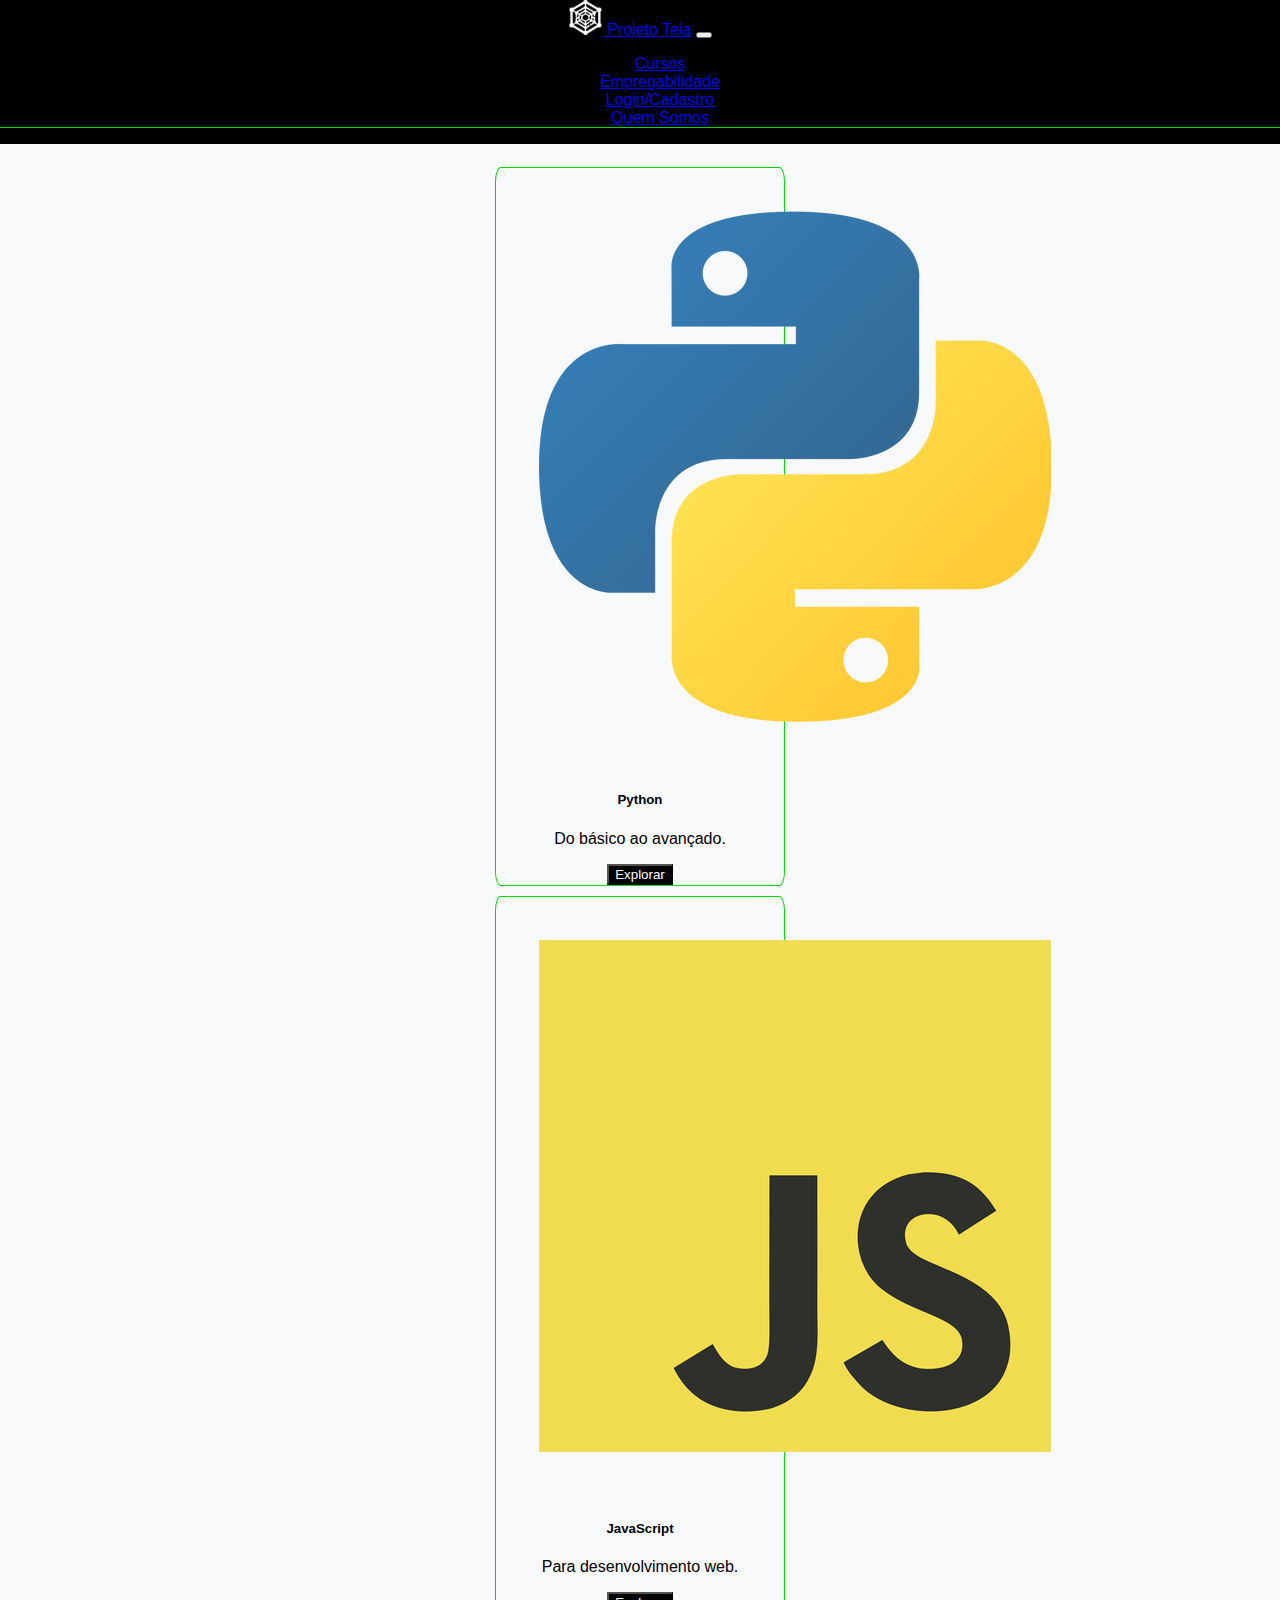
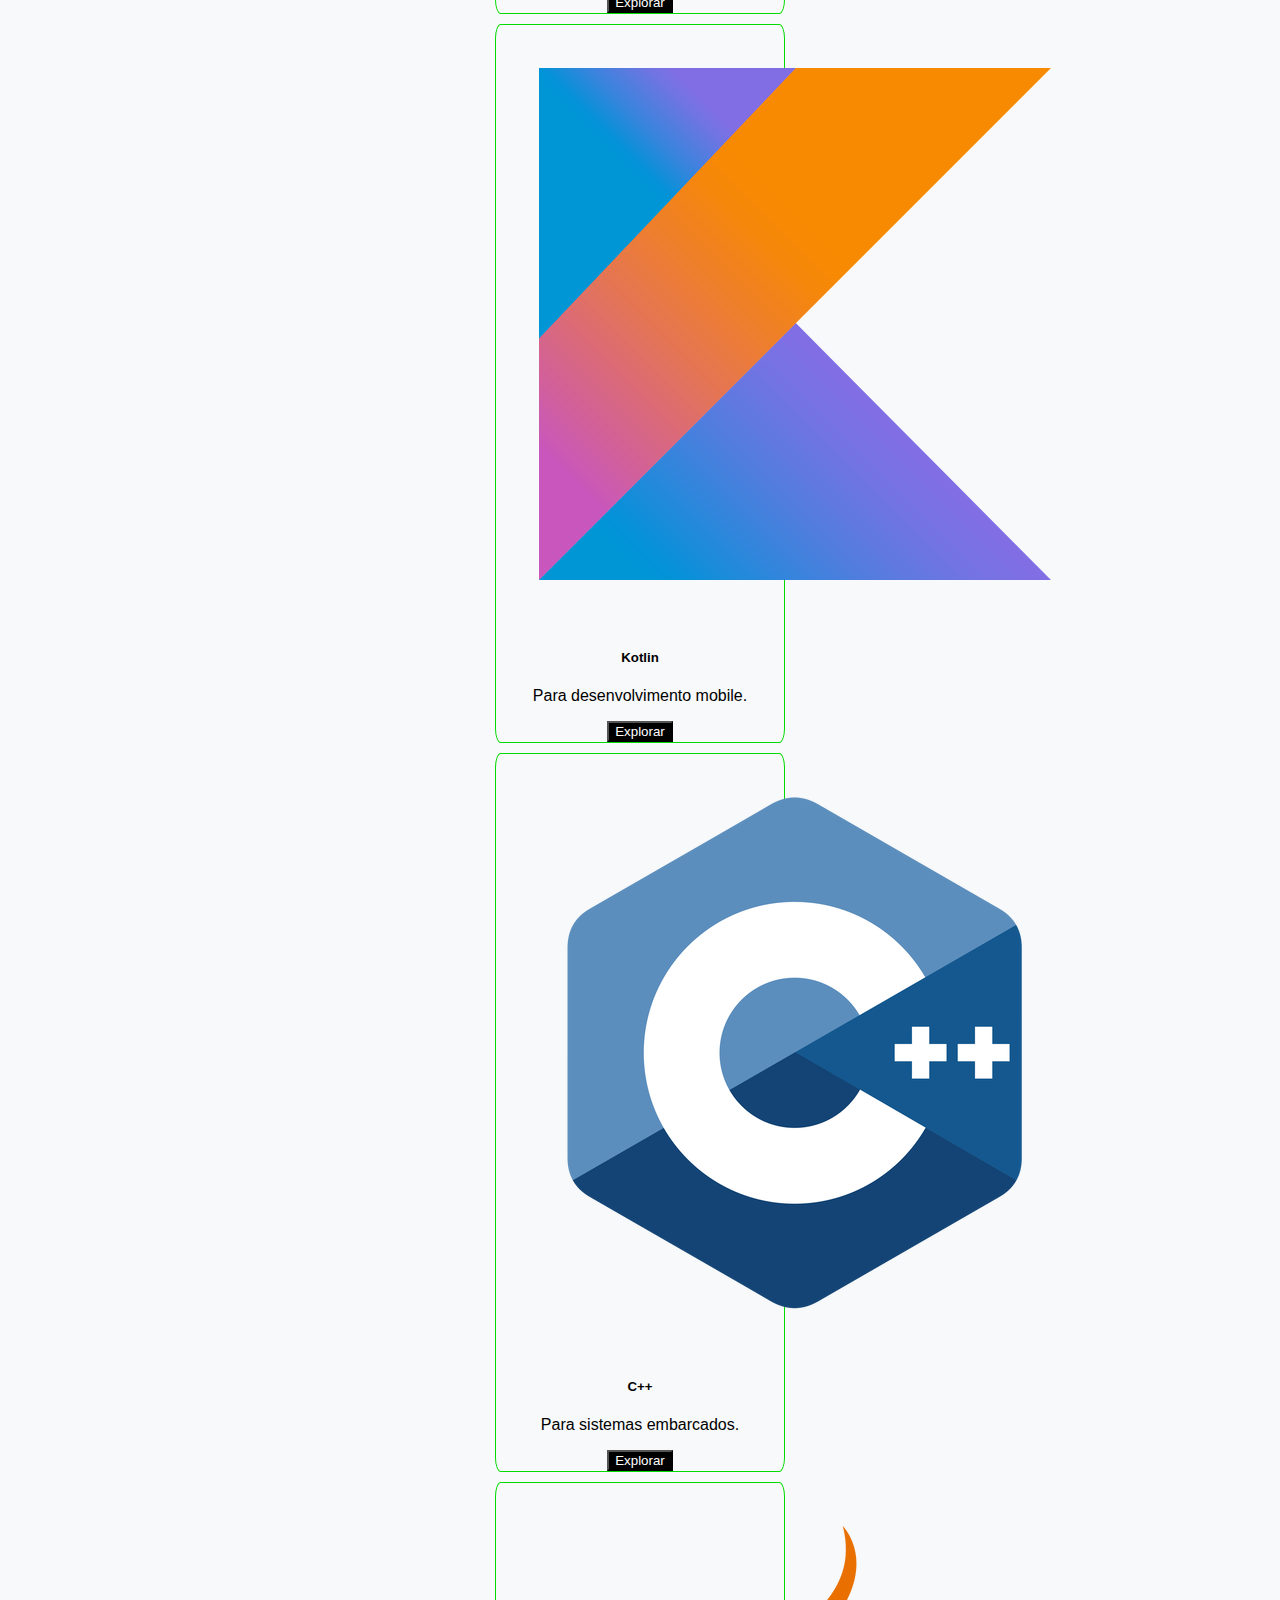
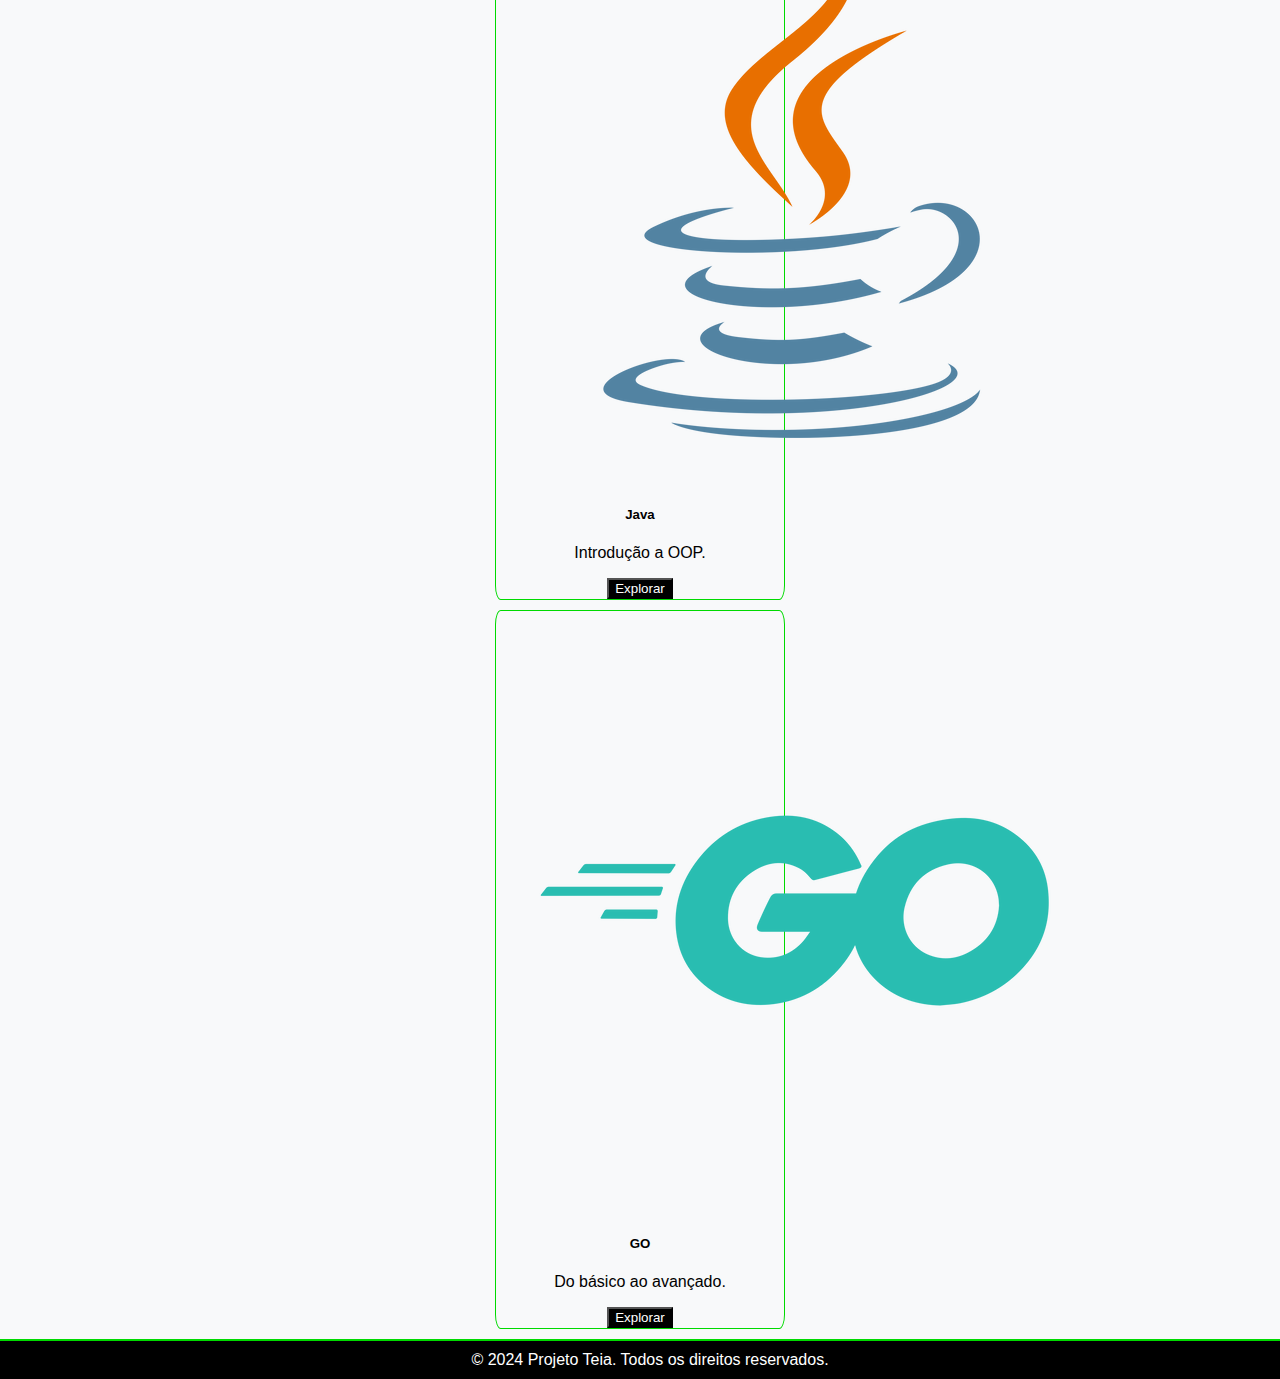
==== commit dd20a663: "modified:   README.md 	new file:   assets/john.jpg 	modified:   assets/style.css 	modified:   cadast" ====
--- a/index.html
+++ b/index.html
@@ -7,41 +7,39 @@
 
     <link rel="stylesheet" href="https://stackpath.bootstrapcdn.com/bootstrap/4.1.3/css/bootstrap.min.css" integrity="sha384-MCw98/SFnGE8fJT3GXwEOngsV7Zt27NXFoaoApmYm81iuXoPkFOJwJ8ERdknLPMO" crossorigin="anonymous">
     <link rel="stylesheet" href="assets/style.css">
-
-    <!--Barra superior do site-->
-    <nav class="navbar navbar-expand-lg navbar-dark bg-dark">
-      <a class="navbar-brand" href="#">
-        <img src="assets/logo2.png" alt="Bootstrap" width="35" height="35">
-      </a>  
-        <a class="navbar-brand" href="#">Projeto Teia</a>
-        <button class="navbar-toggler" type="button" data-toggle="collapse" data-target="#navbarNav" aria-controls="navbarNav" aria-expanded="false" aria-label="Alterna navegação">
-          <span class="navbar-toggler-icon"></span>
-        </button>
-        <div class="collapse navbar-collapse" id="navbarNav">
-          <ul class="navbar-nav">
-            <li class="nav-item active">
-              <a class="nav-link" href="#">Cursos<span class="sr-only">(Página atual)</span></a>
-            </li>
-            <li class="nav-item">
-              <a class="nav-link" href="#">Empregabilidade</a>
-            </li>
-            <li class="nav-item">
-              <a class="nav-link" href="login.html">Login/Cadastro</a>
-            </li>
-            <li class="nav-item">
-              <a class="nav-link" href="#">Quem Somos</a>
-            </li>
-          </ul>
-        </div>
-      </nav>
-
-
 </head>
 
 <!--Corpo do arquivo-->
 <body>
+  <!--Barra superior do site-->
+  <nav class="navbar navbar-expand-lg navbar-dark" style="background-color: black;">
+      <a class="navbar-brand" href="#">
+        <img src="assets/logo2.png" alt="Bootstrap" width="35" height="35">
+      </a>
+      <a class="navbar-brand" href="#">Projeto Teia</a>
+      <button class="navbar-toggler" type="button" data-toggle="collapse" data-target="#navbarNav" aria-controls="navbarNav" aria-expanded="false" aria-label="Alterna navegação">
+          <span class="navbar-toggler-icon"></span>
+      </button>
+      <div class="collapse navbar-collapse" id="navbarNav">
+          <ul class="navbar-nav">
+              <li class="nav-item active">
+                  <a class="nav-link" href="#">Cursos<span class="sr-only"></span></a>
+              </li>
+              <li class="nav-item">
+                  <a class="nav-link" href="#">Empregabilidade</a>
+              </li>
+              <li class="nav-item">
+                  <a class="nav-link" href="login.html">Login/Cadastro</a>
+              </li>
+              <li class="nav-item">
+                  <a class="nav-link" href="sobrenos.html">Quem Somos</a>
+              </li>
+          </ul>
+      </div>
+  </nav>
+
   <!--Tabela dos cursos-->
-  <div class="container">
+  <div class="container main-content">
     <div class="row">
       <div class="col-sm">
         <div class="card" style="width: 18rem;">
@@ -49,7 +47,7 @@
           <div class="card-body">
             <h5 class="card-title">Python</h5>
             <p class="card-text">Do básico ao avançado.</p>
-            <button type="button "class="btn btn-dark">Explorar</a>
+            <button type="button" class="btn custom-btn">Explorar</button>
           </div>
         </div>
       </div>
@@ -59,26 +57,22 @@
           <div class="card-body">
             <h5 class="card-title">JavaScript</h5>
             <p class="card-text">Para desenvolvimento web.</p>
-            <button type="button "class="btn btn-dark">Explorar</a>
+            <button type="button" class="btn custom-btn">Explorar</button>
           </div>
         </div>
       </div>
-      <style>
-      </style>
       <div class="col-sm">
         <div class="card" style="width: 18rem;">
           <img src="assets/kotlin_512x512.png" class="card-img-top" alt="...">
           <div class="card-body">
             <h5 class="card-title">Kotlin</h5>
             <p class="card-text">Para desenvolvimento mobile.</p>
-            <button type="button "class="btn btn-dark">Explorar</a>
+            <button type="button" class="btn custom-btn">Explorar</button>
           </div>
         </div>
       </div>
     </div>
-  </div>
 
-  <div class="container cotainer-botton">
     <div class="row">
       <div class="col-sm">
         <div class="card" style="width: 18rem;">
@@ -86,7 +80,7 @@
           <div class="card-body">
             <h5 class="card-title">C++</h5>
             <p class="card-text">Para sistemas embarcados.</p>
-            <button type="button "class="btn btn-dark">Explorar</a>
+            <button type="button" class="btn custom-btn">Explorar</button>
           </div>
         </div>
       </div>
@@ -96,7 +90,7 @@
           <div class="card-body">
             <h5 class="card-title">Java</h5>
             <p class="card-text">Introdução a OOP.</p>
-            <button type="button "class="btn btn-dark">Explorar</a>
+            <button type="button" class="btn custom-btn">Explorar</button>
           </div>
         </div>
       </div>
@@ -106,12 +100,16 @@
           <div class="card-body">
             <h5 class="card-title">GO</h5>
             <p class="card-text">Do básico ao avançado.</p>
-            <button type="button "class="btn btn-dark">Explorar</a>
+            <button type="button" class="btn custom-btn">Explorar</button>
           </div>
         </div>
       </div>
     </div>
   </div>
+
+  <footer class="footer">
+      &copy; 2024 Projeto Teia. Todos os direitos reservados.
+  </footer>
 
   <!--JavaScript do Bootstrap-->
   <script src="https://code.jquery.com/jquery-3.3.1.slim.min.js" integrity="sha384-q8i/X+965DzO0rT7abK41JStQIAqVgRVzpbzo5smXKp4YfRvH+8abtTE1Pi6jizo" crossorigin="anonymous"></script>
@@ -119,13 +117,4 @@
   <script src="https://stackpath.bootstrapcdn.com/bootstrap/4.1.3/js/bootstrap.min.js" integrity="sha384-ChfqqxuZUCnJSK3+MXmPNIyE6ZbWh2IMqE241rYiqJxyMiZ6OW/JmZQ5stwEULTy" crossorigin="anonymous"></script>
 </body>
 
-
-
-<footer>
-
-    <div class="footer">
-        <p>&copy; 2024 TEIA - Acesso gratuito ao aprendizado de TI!</p>
-    </div>
-
-</footer>
-</html>+</html>
--- a/assets/style.css
+++ b/assets/style.css
@@ -1,3 +1,18 @@
+/* Configurações básicas */
+html, body {
+    height: 100%;
+    margin: 0;
+    display: flex;
+    flex-direction: column;
+}
+
+/* Estilo do corpo */
+body {
+    font-family: Arial, sans-serif;
+    background-color: #f8f9fa;
+    text-align: center;
+}
+
 
 .container {
     padding-top: 1%;
@@ -5,13 +20,20 @@
 
 .nav {
     padding-top: 4%;
+    bottom: 1;
+    border-bottom: 1px solid rgb(0, 218, 0);
+    
 }
-
+.navbar-nav {
+    margin-left: auto; 
+    border-bottom: 1px solid rgb(0, 218, 0);
+}
 .texto_sobrenos {
     padding-left: 15%;
     padding-right: 15%;
     padding-top: 5%;
 }
+
 
 .form {
     display: flex;
@@ -19,25 +41,22 @@
     padding-top: 10%;
 }
 
-.footer {
-    background-color: #343a40;
+
+footer {
+    background-color: black; 
     color: white;
+    text-align: center;
     padding: 10px;
-    position: fixed;
+    position: relative; 
+    bottom: 0;
     width: 100%;
-    bottom: 0;
-}
-
-body {
-    font-family: Arial, sans-serif;
-    background-color: #f8f9fa;
-    text-align: center;
+    border-top: 2px solid rgb(0, 218, 0);
 }
 
 .card:hover {
     transform: scale(1.05);
     transition: transform 0.3s ease;
-  }
+}
 
 .logo {
     margin-top: 50px;
@@ -51,15 +70,23 @@
     font-size: 20px;
     margin: 20px 0;
 }
+.card {
+    width: 14rem;
+    margin: 10px auto; 
+    border: solid 1px rgb(0, 218, 0);
+    border-radius: 2%;
+}
 
 .card-img-top {
     padding: 15%;
 }
 
+
 .login-container {
-    background-color: #343a40;
+    background-color: black;
     color: white;
     border-radius: 10px;
+    border: solid rgb(0, 218, 0);
     padding: 30px;
     margin: 30px auto;
     width: 300px;
@@ -73,6 +100,13 @@
     margin-bottom: 10px;
 }
 
-.cotainer-botton {
-    padding-bottom: 150px;
-}+.custom-btn {
+    background-color: black;
+    color: white; /* Cor do texto */
+}
+
+.custom-btn:hover {
+    background-color: #2c2c2c; /* Cor de fundo ao passar o mouse */
+}
+
+
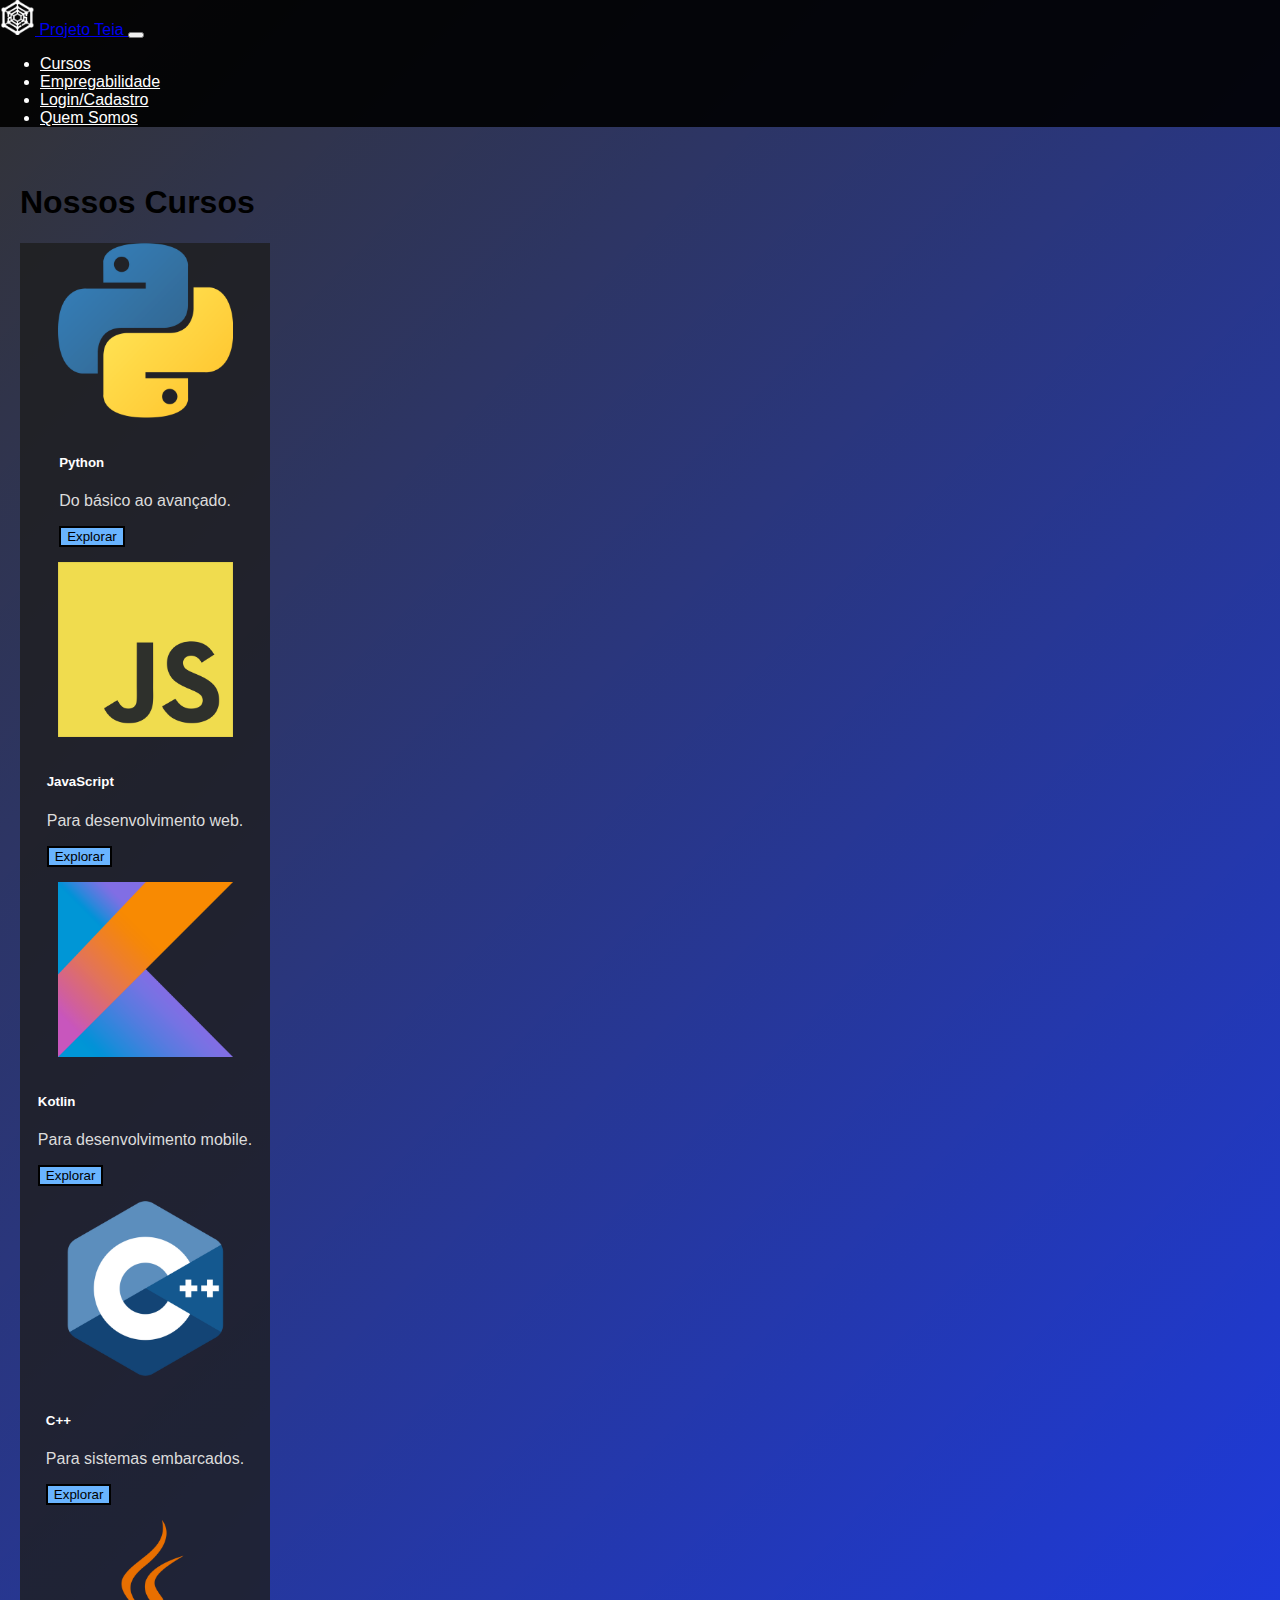
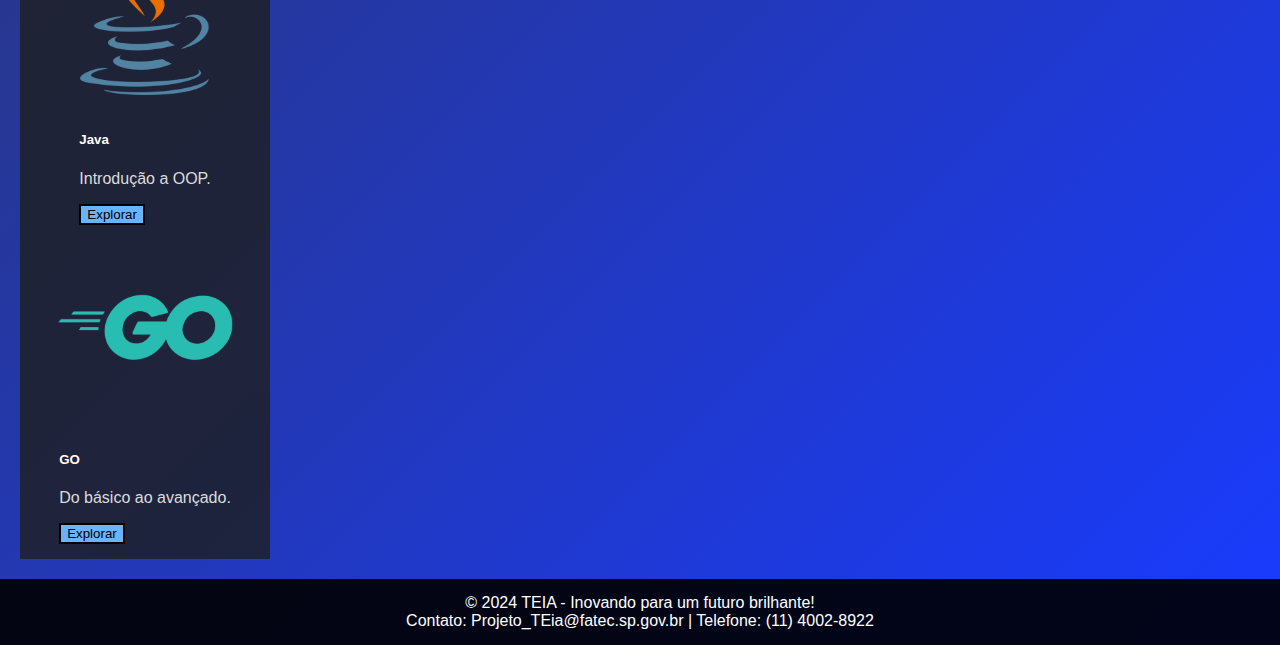
==== commit ff33c24f: "Add files via upload" ====
--- a/index.html
+++ b/index.html
@@ -1,120 +1,127 @@
 <!DOCTYPE html>
-<html lang="en">
+<html lang="pt-br">
+
 <head>
     <meta charset="UTF-8">
     <meta name="viewport" content="width=device-width, initial-scale=1.0">
     <title>Projeto TEIA</title>
+    <link rel="stylesheet" href="https://stackpath.bootstrapcdn.com/bootstrap/4.1.3/css/bootstrap.min.css"
+        integrity="sha384-MCw98/SFnGE8fJT3GXwEOngsV7Zt27NXFoaoApmYm81iuXoPkFOJwJ8ERdknLPMO" crossorigin="anonymous">
+    <link rel="stylesheet" href="assets/index.css">
+</head>
+<body>
+    <!-- Barra superior do site -->
+    <nav class="navbar navbar-expand-lg navbar-dark">
+        <a class="navbar-brand" href="#">
+            <img src="assets/logo2.png" alt="Logo">
+            Projeto Teia
+        </a>
+        <button class="navbar-toggler" type="button" data-bs-toggle="collapse" data-bs-target="#navbarNav" aria-controls="navbarNav" aria-expanded="false" aria-label="Alterna navegação">
+            <span class="navbar-toggler-icon"></span>
+        </button>
+        <div class="collapse navbar-collapse" id="navbarNav">
+            <ul class="navbar-nav ms-auto"> <!-- ms-auto para alinhar à direita -->
+                <li class="nav-item active">
+                    <a class="nav-link" href="index.html">Cursos</a>
+                </li>
+                <li class="nav-item">
+                    <a class="nav-link" href="#">Empregabilidade</a>
+                </li>
+                <li class="nav-item">
+                    <a class="nav-link" href="login.html">Login/Cadastro</a>
+                </li>
+                <li class="nav-item">
+                    <a class="nav-link" href="sobrenos.html">Quem Somos</a>
+                </li>
+            </ul>
+        </div>
+    </nav>
+    
 
-    <link rel="stylesheet" href="https://stackpath.bootstrapcdn.com/bootstrap/4.1.3/css/bootstrap.min.css" integrity="sha384-MCw98/SFnGE8fJT3GXwEOngsV7Zt27NXFoaoApmYm81iuXoPkFOJwJ8ERdknLPMO" crossorigin="anonymous">
-    <link rel="stylesheet" href="assets/style.css">
-</head>
-
-<!--Corpo do arquivo-->
-<body>
-  <!--Barra superior do site-->
-  <nav class="navbar navbar-expand-lg navbar-dark" style="background-color: black;">
-      <a class="navbar-brand" href="#">
-        <img src="assets/logo2.png" alt="Bootstrap" width="35" height="35">
-      </a>
-      <a class="navbar-brand" href="#">Projeto Teia</a>
-      <button class="navbar-toggler" type="button" data-toggle="collapse" data-target="#navbarNav" aria-controls="navbarNav" aria-expanded="false" aria-label="Alterna navegação">
-          <span class="navbar-toggler-icon"></span>
-      </button>
-      <div class="collapse navbar-collapse" id="navbarNav">
-          <ul class="navbar-nav">
-              <li class="nav-item active">
-                  <a class="nav-link" href="#">Cursos<span class="sr-only"></span></a>
-              </li>
-              <li class="nav-item">
-                  <a class="nav-link" href="#">Empregabilidade</a>
-              </li>
-              <li class="nav-item">
-                  <a class="nav-link" href="login.html">Login/Cadastro</a>
-              </li>
-              <li class="nav-item">
-                  <a class="nav-link" href="sobrenos.html">Quem Somos</a>
-              </li>
-          </ul>
-      </div>
-  </nav>
-
-  <!--Tabela dos cursos-->
-  <div class="container main-content">
-    <div class="row">
-      <div class="col-sm">
-        <div class="card" style="width: 18rem;">
-          <img src="assets/python_512x512.png" class="card-img-top" alt="...">
-          <div class="card-body">
-            <h5 class="card-title">Python</h5>
-            <p class="card-text">Do básico ao avançado.</p>
-            <button type="button" class="btn custom-btn">Explorar</button>
-          </div>
+    <!-- Tabela dos cursos -->
+    <div class="container main-content mt-4">
+        <h1 class="text-center mb-4" style="color: rgb(0, 0, 0);">Nossos Cursos</h1>
+        <div class="row justify-content-center"> <!-- Centraliza os cartões -->
+            <div class="col-sm mb-4 d-flex justify-content-center">
+                <div class="card shadow">
+                    <img src="assets/python_512x512.png" class="card-img-top" alt="Python">
+                    <div class="card-body">
+                        <h5 class="card-title">Python</h5>
+                        <p class="card-text">Do básico ao avançado.</p>
+                        <button type="button" class="btn custom-btn">Explorar</button>
+                    </div>
+                </div>
+            </div>
+            <div class="col-sm mb-4 d-flex justify-content-center">
+                <div class="card shadow">
+                    <img src="assets/javascript_512x512.png" class="card-img-top" alt="JavaScript">
+                    <div class="card-body">
+                        <h5 class="card-title">JavaScript</h5>
+                        <p class="card-text">Para desenvolvimento web.</p>
+                        <button type="button" class="btn custom-btn">Explorar</button>
+                    </div>
+                </div>
+            </div>
+            <div class="col-sm mb-4 d-flex justify-content-center">
+                <div class="card shadow">
+                    <img src="assets/kotlin_512x512.png" class="card-img-top" alt="Kotlin">
+                    <div class="card-body">
+                        <h5 class="card-title">Kotlin</h5>
+                        <p class="card-text">Para desenvolvimento mobile.</p>
+                        <button type="button" class="btn custom-btn">Explorar</button>
+                    </div>
+                </div>
+            </div>
         </div>
-      </div>
-      <div class="col-sm">
-        <div class="card" style="width: 18rem;">
-          <img src="assets/javascript_512x512.png" class="card-img-top" alt="...">
-          <div class="card-body">
-            <h5 class="card-title">JavaScript</h5>
-            <p class="card-text">Para desenvolvimento web.</p>
-            <button type="button" class="btn custom-btn">Explorar</button>
-          </div>
+        <div class="row justify-content-center">
+            <div class="col-sm mb-4 d-flex justify-content-center">
+                <div class="card shadow">
+                    <img src="assets/cpp_512x512.png" class="card-img-top" alt="C++">
+                    <div class="card-body">
+                        <h5 class="card-title">C++</h5>
+                        <p class="card-text">Para sistemas embarcados.</p>
+                        <button type="button" class="btn custom-btn">Explorar</button>
+                    </div>
+                </div>
+            </div>
+            <div class="col-sm mb-4 d-flex justify-content-center">
+                <div class="card shadow">
+                    <img src="assets/java_512x512.png" class="card-img-top" alt="Java">
+                    <div class="card-body">
+                        <h5 class="card-title">Java</h5>
+                        <p class="card-text">Introdução a OOP.</p>
+                        <button type="button" class="btn custom-btn">Explorar</button>
+                    </div>
+                </div>
+            </div>
+            <div class="col-sm mb-4 d-flex justify-content-center">
+                <div class="card shadow">
+                    <img src="assets/go_512x512.png" class="card-img-top" alt="GO">
+                    <div class="card-body">
+                        <h5 class="card-title">GO</h5>
+                        <p class="card-text">Do básico ao avançado.</p>
+                        <button type="button" class="btn custom-btn">Explorar</button>
+                    </div>
+                </div>
+            </div>
         </div>
-      </div>
-      <div class="col-sm">
-        <div class="card" style="width: 18rem;">
-          <img src="assets/kotlin_512x512.png" class="card-img-top" alt="...">
-          <div class="card-body">
-            <h5 class="card-title">Kotlin</h5>
-            <p class="card-text">Para desenvolvimento mobile.</p>
-            <button type="button" class="btn custom-btn">Explorar</button>
-          </div>
-        </div>
-      </div>
     </div>
 
-    <div class="row">
-      <div class="col-sm">
-        <div class="card" style="width: 18rem;">
-          <img src="assets/cpp_512x512.png" class="card-img-top" alt="...">
-          <div class="card-body">
-            <h5 class="card-title">C++</h5>
-            <p class="card-text">Para sistemas embarcados.</p>
-            <button type="button" class="btn custom-btn">Explorar</button>
-          </div>
-        </div>
-      </div>
-      <div class="col-sm">
-        <div class="card" style="width: 18rem;">
-          <img src="assets/java_512x512.png" class="card-img-top" alt="...">
-          <div class="card-body">
-            <h5 class="card-title">Java</h5>
-            <p class="card-text">Introdução a OOP.</p>
-            <button type="button" class="btn custom-btn">Explorar</button>
-          </div>
-        </div>
-      </div>
-      <div class="col-sm">
-        <div class="card" style="width: 18rem;">
-          <img src="assets/go_512x512.png" class="card-img-top" alt="...">
-          <div class="card-body">
-            <h5 class="card-title">GO</h5>
-            <p class="card-text">Do básico ao avançado.</p>
-            <button type="button" class="btn custom-btn">Explorar</button>
-          </div>
-        </div>
-      </div>
-    </div>
-  </div>
+    <footer class="footer text-center mt-5">
+        <p>&copy; 2024 TEIA - Inovando para um futuro brilhante!</p>
+        <p>Contato: Projeto_TEia@fatec.sp.gov.br | Telefone: (11) 4002-8922</p>
+    </footer>
 
-  <footer class="footer">
-      &copy; 2024 Projeto Teia. Todos os direitos reservados.
-  </footer>
-
-  <!--JavaScript do Bootstrap-->
-  <script src="https://code.jquery.com/jquery-3.3.1.slim.min.js" integrity="sha384-q8i/X+965DzO0rT7abK41JStQIAqVgRVzpbzo5smXKp4YfRvH+8abtTE1Pi6jizo" crossorigin="anonymous"></script>
-  <script src="https://cdnjs.cloudflare.com/ajax/libs/popper.js/1.14.3/umd/popper.min.js" integrity="sha384-ZMP7rVo3mIykV+2+9J3UJ46jBk0WLaUAdn689aCwoqbBJiSnjAK/l8WvCWPIPm49" crossorigin="anonymous"></script>
-  <script src="https://stackpath.bootstrapcdn.com/bootstrap/4.1.3/js/bootstrap.min.js" integrity="sha384-ChfqqxuZUCnJSK3+MXmPNIyE6ZbWh2IMqE241rYiqJxyMiZ6OW/JmZQ5stwEULTy" crossorigin="anonymous"></script>
+    <!-- JavaScript do Bootstrap -->
+    <script src="https://code.jquery.com/jquery-3.3.1.slim.min.js"
+        integrity="sha384-q8i/X+965DzO0rT7abK41JStQIAqVgRVzpbzo5smXKp4YfRvH+8abtTE1Pi6jizo"
+        crossorigin="anonymous"></script>
+    <script src="https://cdnjs.cloudflare.com/ajax/libs/popper.js/1.14.3/umd/popper.min.js"
+        integrity="sha384-ZMP7rVo3mIykV+2+9J3UJ46jBk0WLaUAdn689aCwoqbBJiSnjAK/l8WvCWPIPm49"
+        crossorigin="anonymous"></script>
+    <script src="https://stackpath.bootstrapcdn.com/bootstrap/4.1.3/js/bootstrap.min.js"
+        integrity="sha384-ChfqqxuZUCnJSK3+MXmPNIyE6ZbWh2IMqE241rYiqJxyMiZ6OW/JmZQ5stwEULTy"
+        crossorigin="anonymous"></script>
 </body>
 
 </html>
--- a/assets/index.css
+++ b/assets/index.css
@@ -0,0 +1,111 @@
+body {
+    background: linear-gradient(135deg, rgba(0, 0, 0, 0.8), rgba(0, 38, 255, 0.9)); /* Degradê suave entre preto e azul escuro */
+    color: rgb(255, 255, 255); /* Cor do texto padrão para branco */
+    font-family: 'Arial', sans-serif;
+    margin: 0;
+    padding: 0;
+}
+
+.navbar {
+    background-color: rgba(0, 0, 0, 0.9); /* Navbar com fundo quase preto */
+    color: rgb(255, 255, 255); /* Cor do texto da navbar */
+}
+
+.navbar-brand img {
+    width: 35px;
+    height: 35px;
+}
+
+.navbar-nav {
+    margin-left: auto; /* Isso alinha os itens à direita */
+}
+
+.navbar-nav .nav-link {
+    color: rgb(255, 255, 255) !important; /* Texto do link em branco */
+    position: relative;
+    transition: color 0.3s ease;
+}
+
+.navbar-nav .nav-link::after {
+    content: '';
+    position: absolute;
+    left: 0;
+    right: 0;
+    bottom: 0;
+    height: 2px; /* Espessura da borda */
+    background: transparent; /* Cor inicial da borda */
+    transition: background 0.3s ease;
+}
+
+.navbar-nav .nav-link:hover {
+    color: #fff; /* Altera a cor do texto ao passar o mouse */
+}
+
+.navbar-nav .nav-link:hover::after {
+    background: #fff; /* Cor da borda ao passar o mouse */
+}
+
+.main-content {
+    padding: 20px;
+}
+
+.card {
+    background-color: rgba(30, 30, 30, 0.8); /* Card com fundo escuro e leve transparência */
+    border: none;
+    transition: transform 0.3s;
+    max-width: 250px;
+    display: flex;
+    flex-direction: column;
+    align-items: center;
+}
+
+.card-body {
+    padding: 15px;
+    top: 15px; 
+}
+
+.card-img-top {
+    display: auto; /* Necessário para margens funcionarem */
+    margin-left: auto;
+    margin-right: auto;
+    width: 70%; /* Ajuste conforme necessário */
+    height: auto; /* Mantém a proporção */
+}
+
+.card:hover {
+    transform: scale(1.05);
+}
+
+.card-title {
+    color: rgb(255, 255, 255); /* Títulos brancos para destaque */
+}
+
+.card-text {
+    color: rgb(220, 220, 220); /* Texto claro para contraste */
+}
+
+.custom-btn {
+    background-color: #69b4ff;
+    color: black; /* Cor do texto do botão */
+    border: 2px solid black; /* Detalhes em azul */
+    transition: background-color 0.3s, color 0.3s;
+}
+
+.custom-btn:hover {
+    background-color: rgb(0, 171, 218);
+    color: black; /* Cor do texto do botão ao passar o mouse */
+}
+
+.footer {
+    background-color: rgba(0, 0, 0, 0.9); /* Rodapé quase preto */
+    color: white; /* Cor do texto do rodapé */
+    text-align: center;
+    padding: 15px 0;
+    position: relative;
+    bottom: 0;
+    width: 100%;
+}
+
+.footer p {
+    margin: 0;
+}
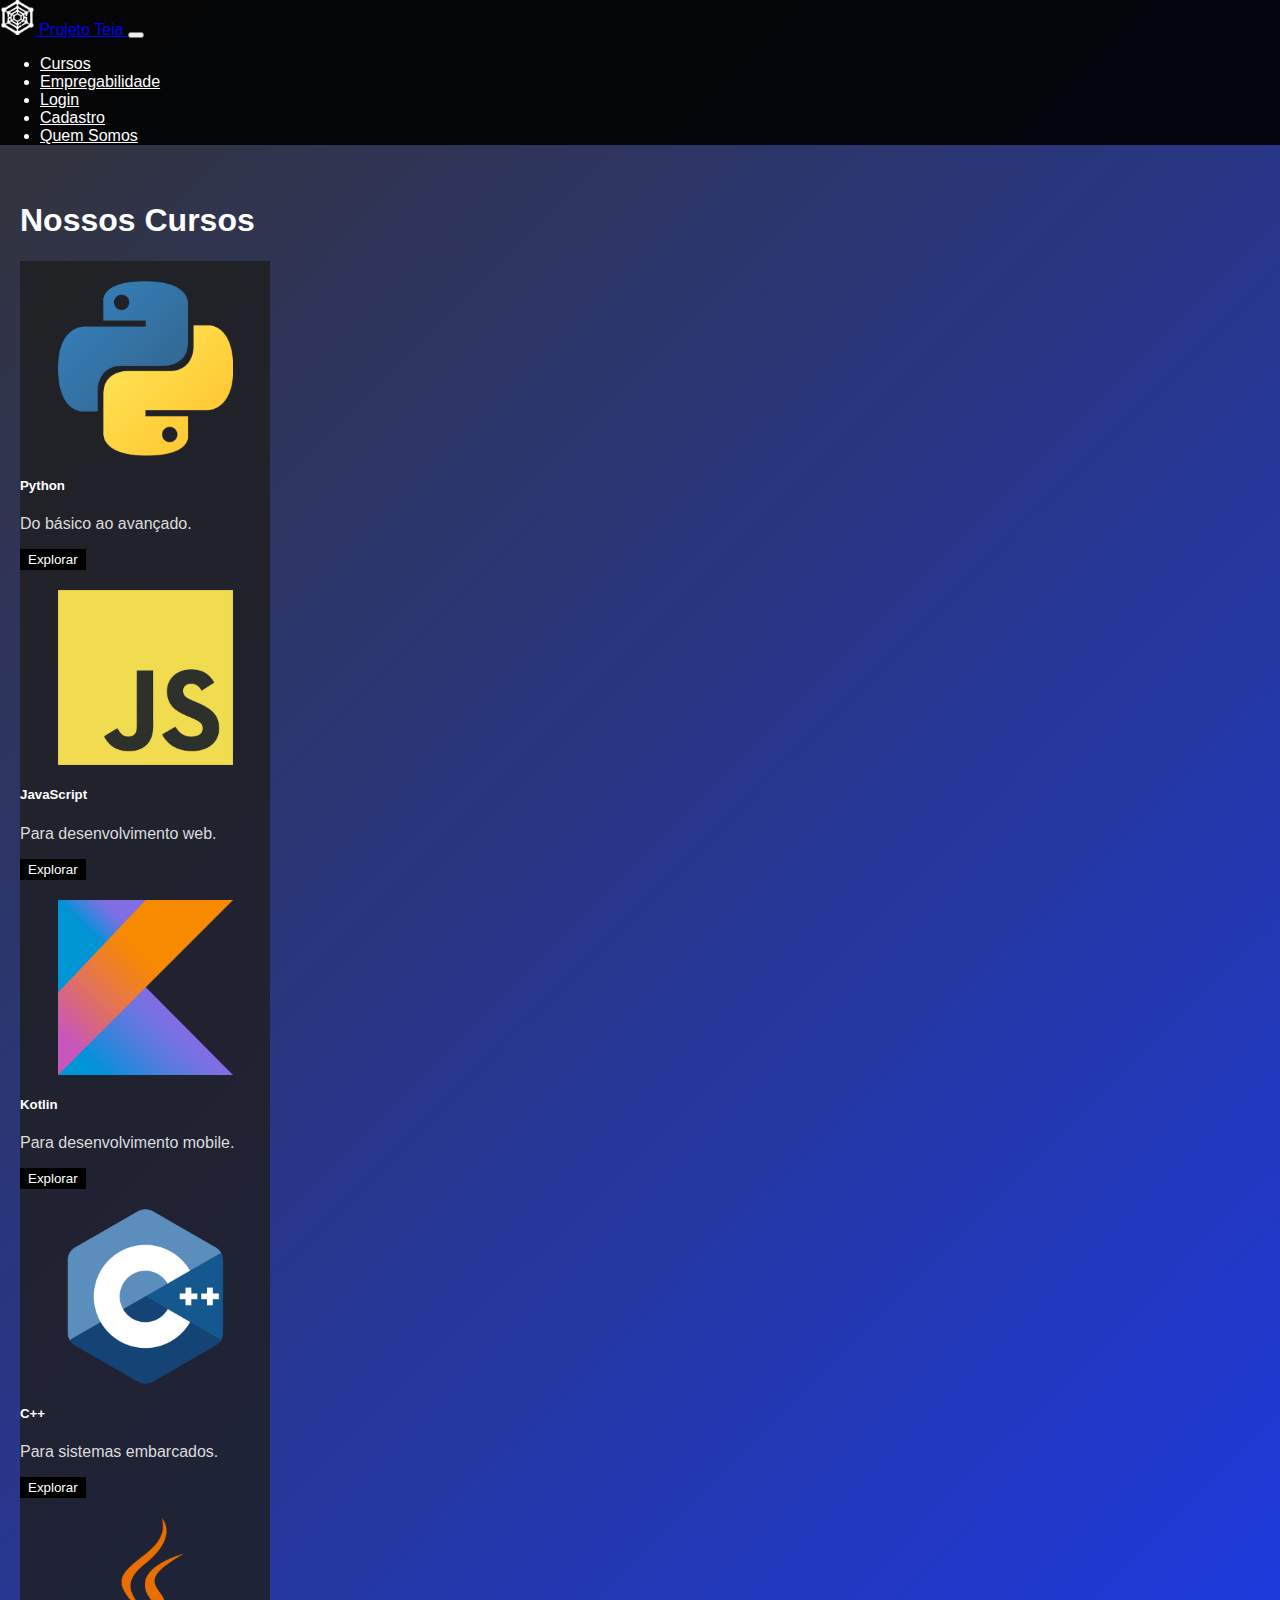
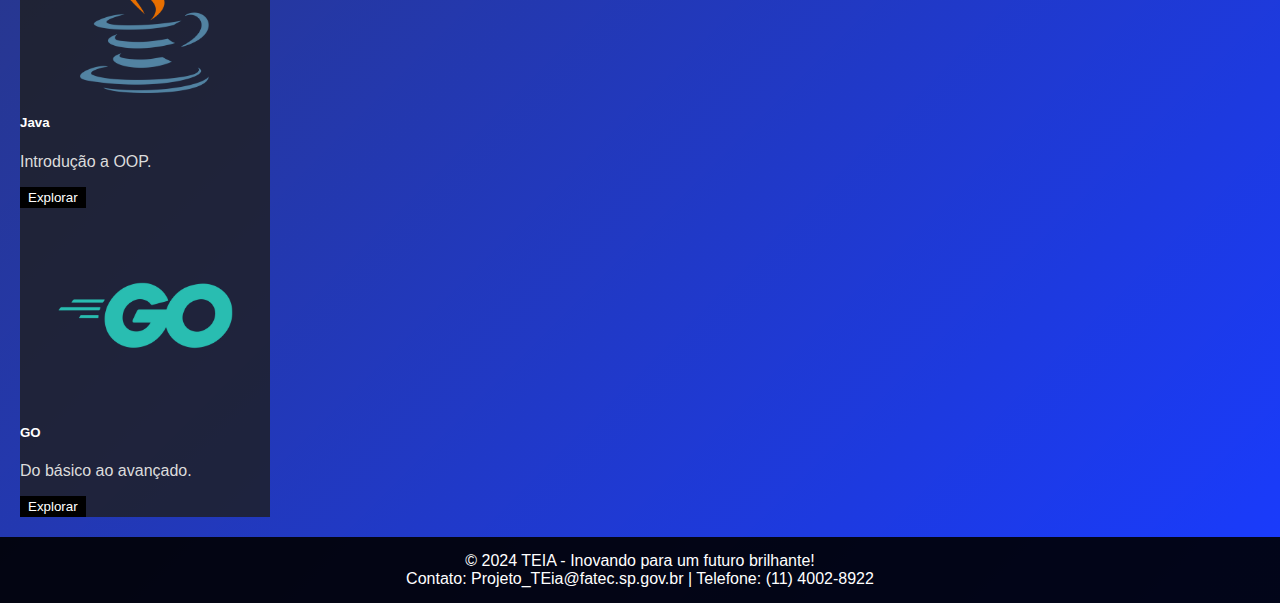
==== commit 942f76c5: "new file:   empregabilidade.html" ====
--- a/index.html
+++ b/index.html
@@ -25,10 +25,13 @@
                     <a class="nav-link" href="index.html">Cursos</a>
                 </li>
                 <li class="nav-item">
-                    <a class="nav-link" href="#">Empregabilidade</a>
+                    <a class="nav-link" href="empregabilidade.html">Empregabilidade</a>
                 </li>
                 <li class="nav-item">
-                    <a class="nav-link" href="login.html">Login/Cadastro</a>
+                    <a class="nav-link" href="login.html">Login</a>
+                </li>
+                <li class="nav-item">
+                    <a class="nav-link" href="cadastro.html">Cadastro</a>
                 </li>
                 <li class="nav-item">
                     <a class="nav-link" href="sobrenos.html">Quem Somos</a>
@@ -40,7 +43,7 @@
 
     <!-- Tabela dos cursos -->
     <div class="container main-content mt-4">
-        <h1 class="text-center mb-4" style="color: rgb(0, 0, 0);">Nossos Cursos</h1>
+        <h1 class="text-center mb-4" style=" color: rgb(255, 255, 255);">Nossos Cursos</h1>
         <div class="row justify-content-center"> <!-- Centraliza os cartões -->
             <div class="col-sm mb-4 d-flex justify-content-center">
                 <div class="card shadow">
--- a/assets/index.css
+++ b/assets/index.css
@@ -51,23 +51,17 @@
 
 .card {
     background-color: rgba(30, 30, 30, 0.8); /* Card com fundo escuro e leve transparência */
-    border: none;
     transition: transform 0.3s;
     max-width: 250px;
     display: flex;
     flex-direction: column;
-    align-items: center;
-}
-
-.card-body {
-    padding: 15px;
-    top: 15px; 
 }
 
 .card-img-top {
     display: auto; /* Necessário para margens funcionarem */
     margin-left: auto;
     margin-right: auto;
+    margin-top: 20px;
     width: 70%; /* Ajuste conforme necessário */
     height: auto; /* Mantém a proporção */
 }
@@ -85,15 +79,15 @@
 }
 
 .custom-btn {
-    background-color: #69b4ff;
-    color: black; /* Cor do texto do botão */
+    background-color: #000000;
+    color: rgb(255, 255, 255); /* Cor do texto do botão */
     border: 2px solid black; /* Detalhes em azul */
     transition: background-color 0.3s, color 0.3s;
 }
 
 .custom-btn:hover {
-    background-color: rgb(0, 171, 218);
-    color: black; /* Cor do texto do botão ao passar o mouse */
+    background-color: rgb(53, 53, 53);
+    color: rgb(255, 255, 255); /* Cor do texto do botão ao passar o mouse */
 }
 
 .footer {
